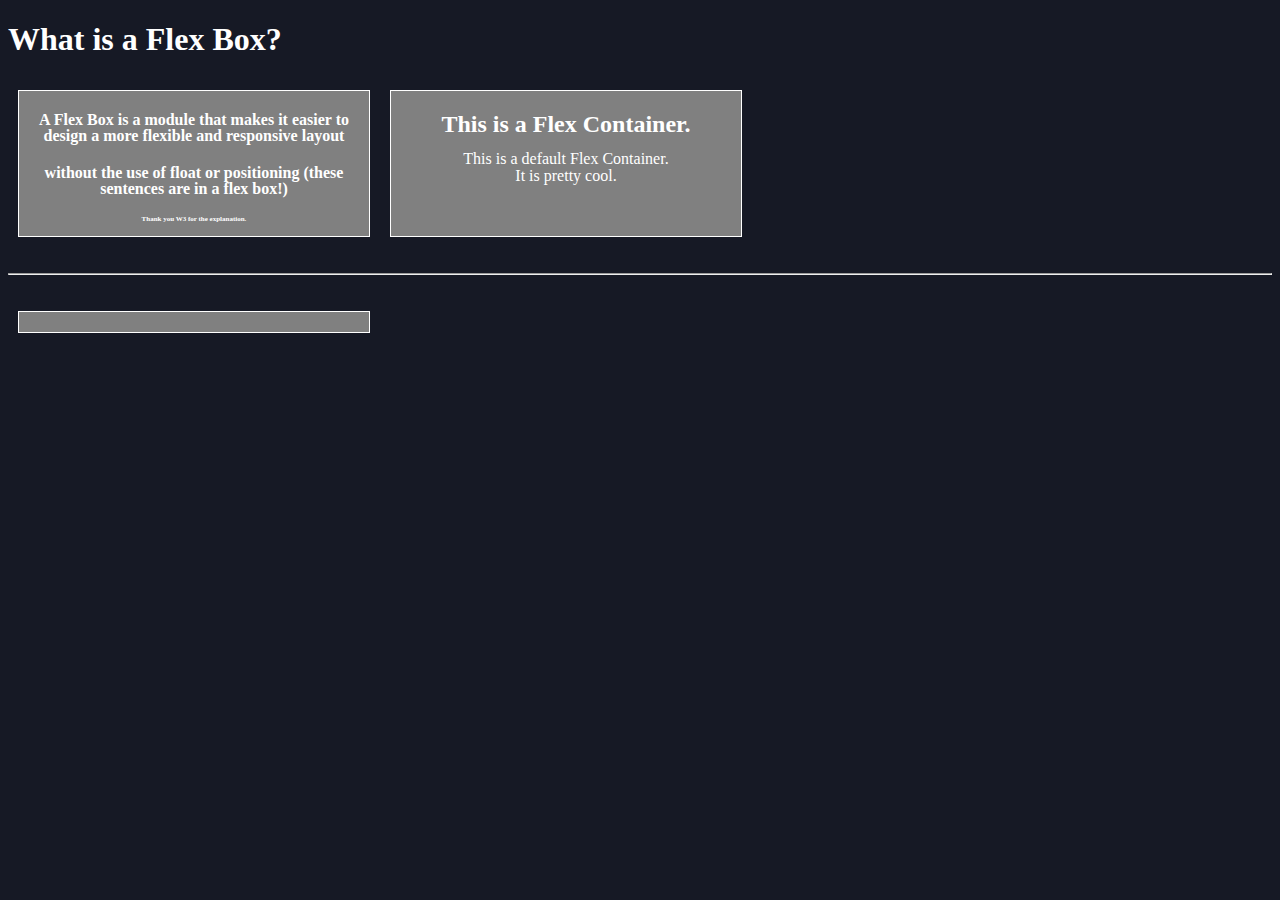
==== index.html @ bcb572c8 "do things idk" ====
<!DOCTYPE html>
<html lang="en">
    <head>
        <meta charset="UTF-8">
        <meta http-equiv="X-UA-Compatible" content="IE=edge">
        <meta name="viewport" content="width=device-width, initial-scale=1.0">
        <link rel="stylesheet" href="css/main.css">
        <title>Flex Box</title>
    </head>

    <body>
        <h1>What is a Flex Box?</h1>
    
        <article>
            <div class="border">
                <div><h4>A Flex Box is a module that makes it easier to design a more flexible and responsive layout</h4></div>
                <div><h4>without the use of float or positioning (these sentences are in a flex box!)</h4></div>
                <div><h6>Thank you W3 for the explanation.</h6></div>
            </div>

            <div class="border">
                <div><h2>This is a Flex Container.</h2></div>
                <div><p>This is a default Flex Container.</p></div>
                <div><p>It is pretty cool.</p></div>
            </div>
        </article>

        <br>
        <hr>
        <br>

        <article>
            <div class="border">
                <div><h2></h2></div>
            </div>
        </article>
    </body>
</html>
---- css/main.css ----
body {
    background-color:#161925;
    color:white;
}

article {
    display:flex;
}

article > div {
    background-color: grey;
    width:350px;
    margin:10px;
    text-align:center;
    
}

div > p {
    line-height:0.1em;
}

div > h4 {
    line-height:1em;
}

div > h6{
    font-size:7px;
    line-height:0.1em;
}

.border {
    border:solid 1px white;
}
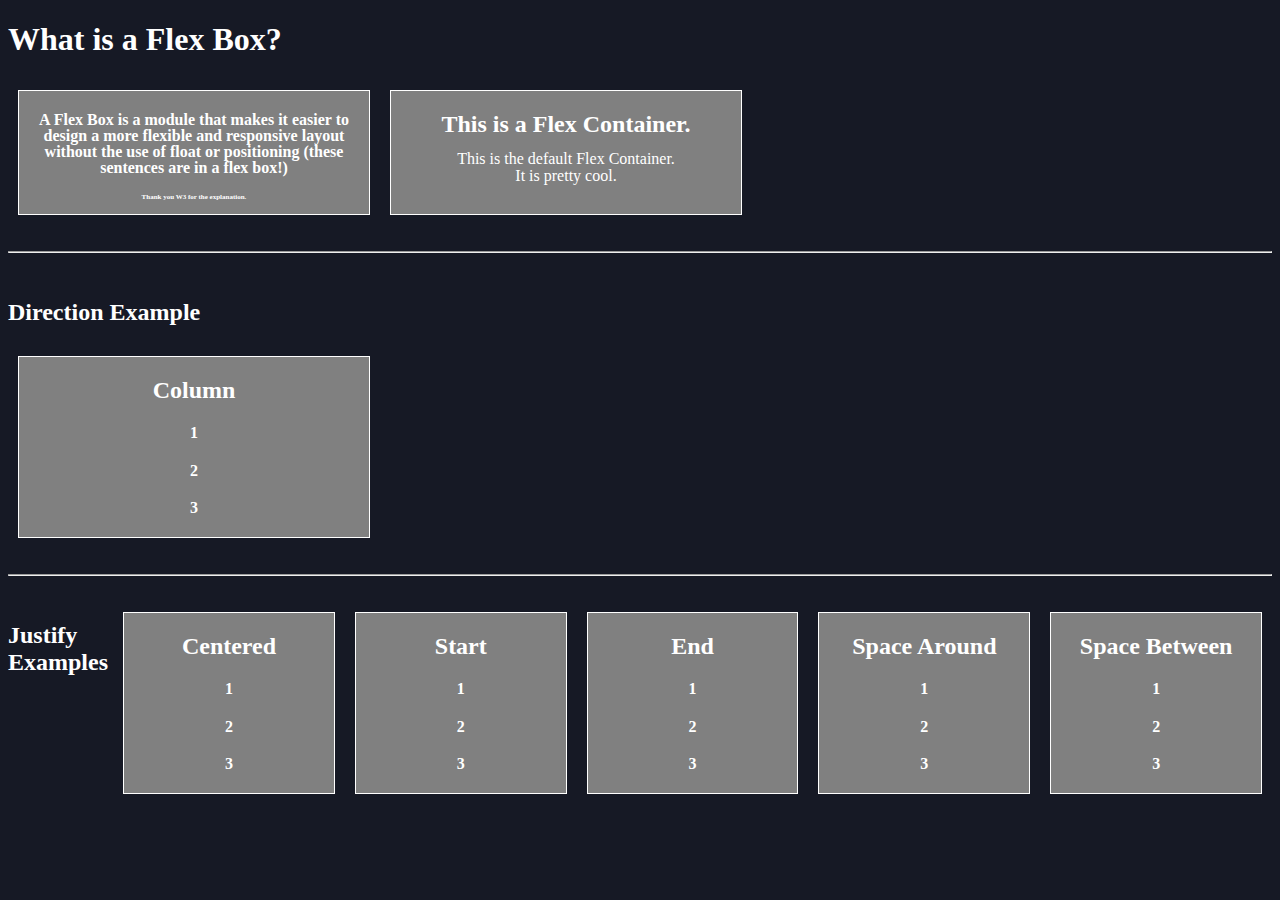
==== commit 79aefded: "do things idk" ====
--- a/index.html
+++ b/index.html
@@ -13,14 +13,14 @@
     
         <article>
             <div class="border">
-                <div><h4>A Flex Box is a module that makes it easier to design a more flexible and responsive layout</h4></div>
-                <div><h4>without the use of float or positioning (these sentences are in a flex box!)</h4></div>
+                <div><h4>A Flex Box is a module that makes it easier to design a more flexible and responsive layout
+                without the use of float or positioning (these sentences are in a flex box!)</h4></div>
                 <div><h6>Thank you W3 for the explanation.</h6></div>
             </div>
 
             <div class="border">
                 <div><h2>This is a Flex Container.</h2></div>
-                <div><p>This is a default Flex Container.</p></div>
+                <div><p>This is the default Flex Container.</p></div>
                 <div><p>It is pretty cool.</p></div>
             </div>
         </article>
@@ -29,10 +29,57 @@
         <hr>
         <br>
 
+        <h2>Direction Example</h2>
         <article>
-            <div class="border">
-                <div><h2></h2></div>
+
+            <div class="border" id="column">
+                <div><h2>Column</h2></div>
+                <div><h4>1</h4></div>
+                <div><h4>2</h4></div>
+                <div><h4>3</h4></div>
             </div>
+        </article>
+
+        <br>
+        <hr>
+        <br>
+
+        <article>
+            <h2>Justify Examples</h2>
+                <div class="border" id="center">
+                    <div><h2>Centered</h2></div>
+                    <div><h4>1</h4></div>
+                    <div><h4>2</h4></div>
+                    <div><h4>3</h4></div>
+                </div>
+
+                <div class="border" id="start">
+                    <div><h2>Start</h2></div>
+                    <div><h4>1</h4></div>
+                    <div><h4>2</h4></div>
+                    <div><h4>3</h4></div>
+                </div>
+
+                <div class="border" id="end">
+                    <div><h2>End</h2></div>
+                    <div><h4>1</h4></div>
+                    <div><h4>2</h4></div>
+                    <div><h4>3</h4></div>
+                </div>
+
+                <div class="border" id="around">
+                    <div><h2>Space Around</h2></div>
+                    <div><h4>1</h4></div>
+                    <div><h4>2</h4></div>
+                    <div><h4>3</h4></div>
+                </div>
+
+                <div class="border" id="between">
+                    <div><h2>Space Between</h2></div>
+                    <div><h4>1</h4></div>
+                    <div><h4>2</h4></div>
+                    <div><h4>3</h4></div>
+                </div>
         </article>
     </body>
 </html>--- a/css/main.css
+++ b/css/main.css
@@ -30,4 +30,13 @@
 
 .border {
     border:solid 1px white;
-}+}
+
+.border > div {
+    flex-basis:40px
+}
+
+#column {
+    flex-direction: column;
+}
+
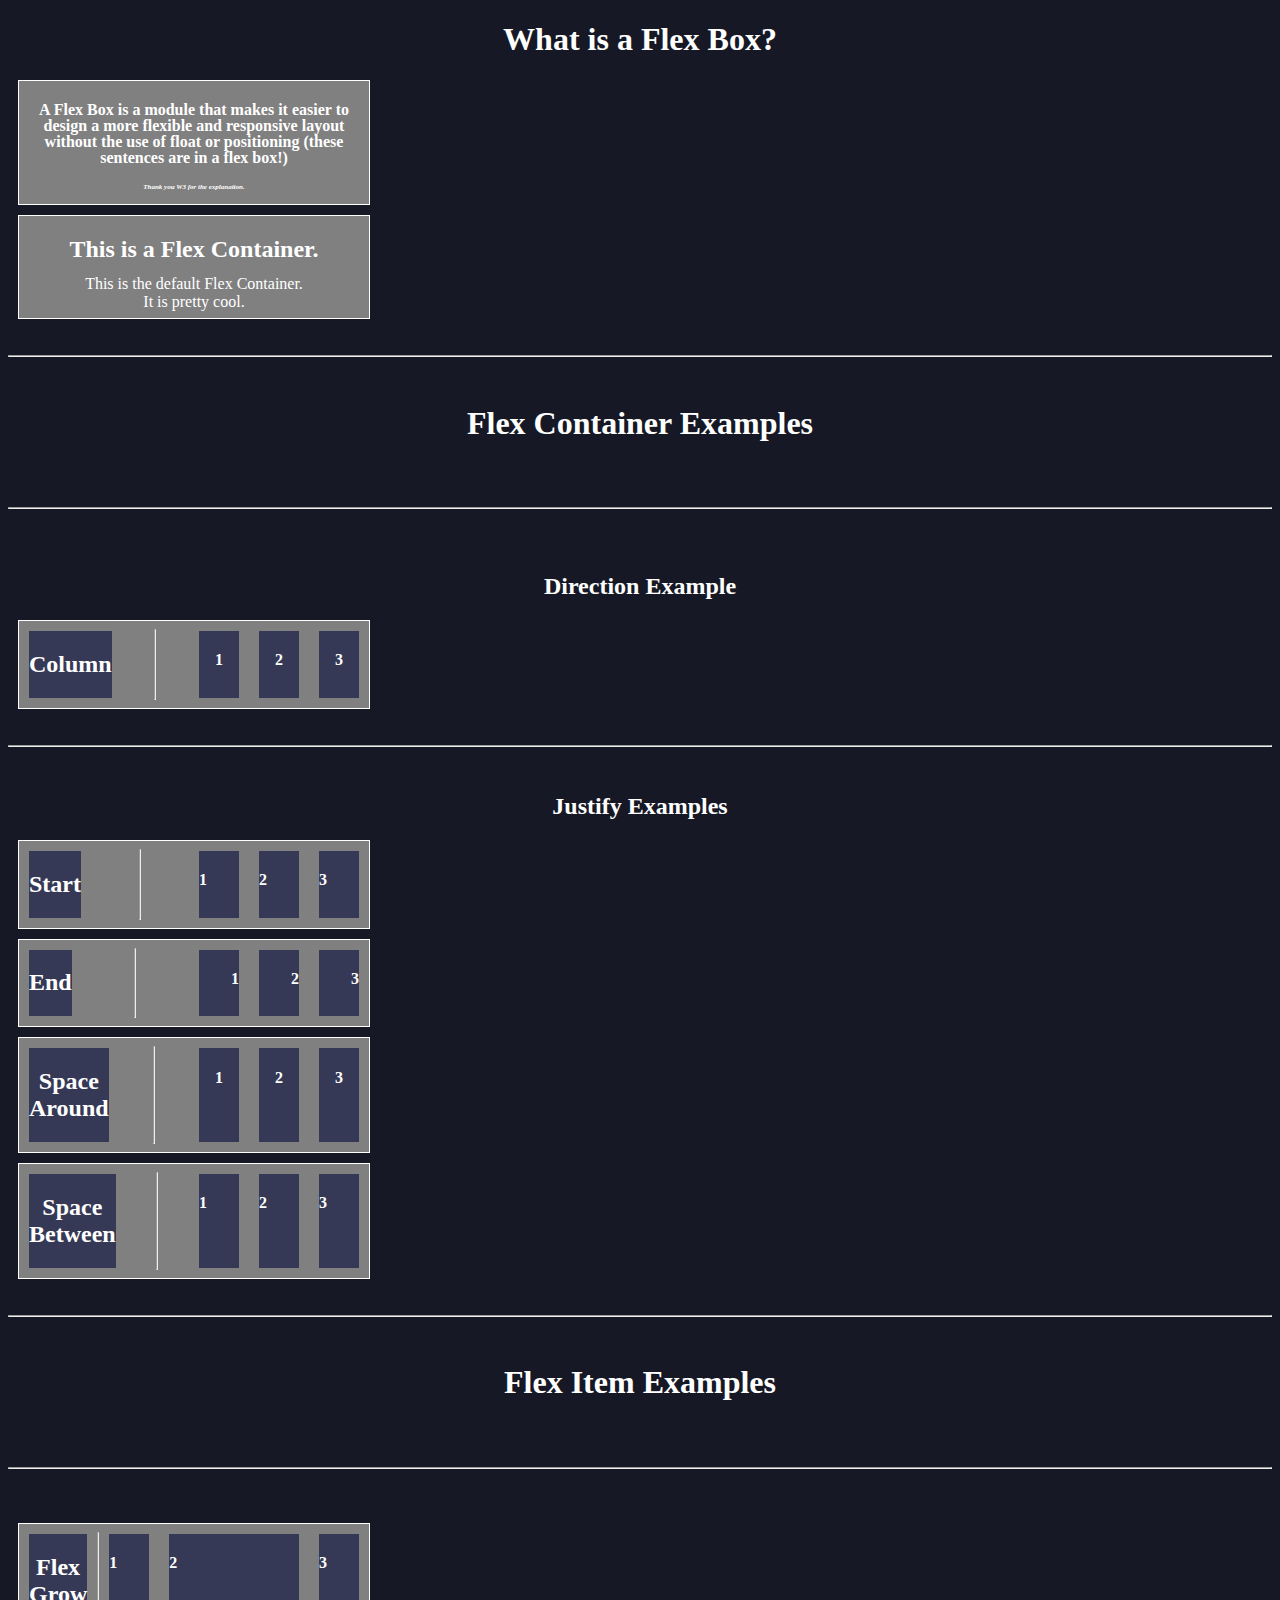
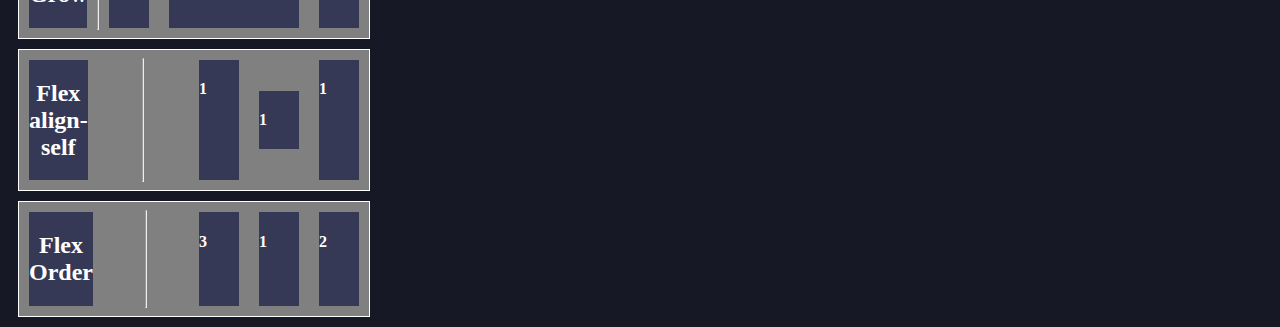
==== commit a45f782d: "finish the assignment" ====
--- a/index.html
+++ b/index.html
@@ -9,19 +9,19 @@
     </head>
 
     <body>
-        <h1>What is a Flex Box?</h1>
+        <h1 class="center">What is a Flex Box?</h1>
     
         <article>
-            <div class="border">
-                <div><h4>A Flex Box is a module that makes it easier to design a more flexible and responsive layout
+            <div class="headborder">
+                <div class="center"><h4>A Flex Box is a module that makes it easier to design a more flexible and responsive layout
                 without the use of float or positioning (these sentences are in a flex box!)</h4></div>
-                <div><h6>Thank you W3 for the explanation.</h6></div>
+                <div class="center"><h6><i>Thank you W3 for the explanation.</i></h6></div>
             </div>
 
-            <div class="border">
-                <div><h2>This is a Flex Container.</h2></div>
-                <div><p>This is the default Flex Container.</p></div>
-                <div><p>It is pretty cool.</p></div>
+            <div class="headborder">
+                <div class="center"><h2>This is a Flex Container.</h2></div>
+                <div class="center"><p>This is the default Flex Container.</p></div>
+                <div class="center"><p>It is pretty cool.</p></div>
             </div>
         </article>
 
@@ -29,14 +29,23 @@
         <hr>
         <br>
 
-        <h2>Direction Example</h2>
+        <h1 class="center">Flex Container Examples</h1>
+
+        <br>
+        <br>
+        <hr>
+        <br>
+        <br>
+
+        <h2 class="center">Direction Example</h2>
         <article>
 
-            <div class="border" id="column">
-                <div><h2>Column</h2></div>
-                <div><h4>1</h4></div>
-                <div><h4>2</h4></div>
-                <div><h4>3</h4></div>
+            <div class="border">
+                <div class="center"><h2>Column</h2></div>
+                <hr>
+                <div class="column"><h4>1</h4></div>
+                <div class="column"><h4>2</h4></div>
+                <div class="column"><h4>3</h4></div>
             </div>
         </article>
 
@@ -44,42 +53,79 @@
         <hr>
         <br>
 
-        <article>
-            <h2>Justify Examples</h2>
-                <div class="border" id="center">
-                    <div><h2>Centered</h2></div>
-                    <div><h4>1</h4></div>
-                    <div><h4>2</h4></div>
-                    <div><h4>3</h4></div>
+        <article id="contentcenter">
+            <h2 class="center">Justify Examples</h2>
+
+                <div class="border">
+                    <div class="center"><h2>Start</h2></div>
+                    <hr>
+                    <div class="start"><h4>1</h4></div>
+                    <div class="start"><h4>2</h4></div>
+                    <div class="start"><h4>3</h4></div>
                 </div>
 
-                <div class="border" id="start">
-                    <div><h2>Start</h2></div>
-                    <div><h4>1</h4></div>
-                    <div><h4>2</h4></div>
-                    <div><h4>3</h4></div>
+                <div class="border">
+                    <div class="center"><h2>End</h2></div>
+                    <hr>
+                    <div class="end"><h4>1</h4></div>
+                    <div class="end"><h4>2</h4></div>
+                    <div class="end"><h4>3</h4></div>
                 </div>
 
-                <div class="border" id="end">
-                    <div><h2>End</h2></div>
-                    <div><h4>1</h4></div>
-                    <div><h4>2</h4></div>
-                    <div><h4>3</h4></div>
+                <div class="border">
+                    <div class="center"><h2>Space Around</h2></div>
+                    <hr>
+                    <div class="around"><h4>1</h4></div>
+                    <div class="around"><h4>2</h4></div>
+                    <div class="around"><h4>3</h4></div>
                 </div>
 
-                <div class="border" id="around">
-                    <div><h2>Space Around</h2></div>
-                    <div><h4>1</h4></div>
-                    <div><h4>2</h4></div>
-                    <div><h4>3</h4></div>
-                </div>
-
-                <div class="border" id="between">
-                    <div><h2>Space Between</h2></div>
-                    <div><h4>1</h4></div>
-                    <div><h4>2</h4></div>
-                    <div><h4>3</h4></div>
+                <div class="border">
+                    <div class="center"><h2>Space Between</h2></div>
+                    <hr>
+                    <div class="between"><h4>1</h4></div>
+                    <div class="between"><h4>2</h4></div>
+                    <div class="between"><h4>3</h4></div>
                 </div>
         </article>
+
+        <br>
+        <hr>
+        <br>
+
+        <h1 class="center">Flex Item Examples</h1>
+
+        <article>
+            <br>
+            <br>
+            <hr>
+            <br>
+            <br>
+
+            <div class="border">
+                <div class="center"><h2>Flex Grow</h2></div>
+                <hr>
+                <div class="grow"><h4>1</h4></div>
+                <div class="grow" style="flex-grow:8;"><h4>2</h4></div>
+                <div class="grow"><h4>3</h4></div>
+            </div>
+
+            <div class="border2">
+                <div class="center"><h2>Flex align-self</h2></div>
+                <hr>
+                <div class="self"><h4>1</h4></div>
+                <div class="self2"><h4>1</h4></div>
+                <div class="self"><h4>1</h4></div>
+            </div>
+
+            <div class="border">
+                <div class="center"><h2>Flex Order</h2></div>
+            <hr>
+            <div class="order" style="order:2"><h4>1</h4></div>
+            <div class="order" style="order:3"><h4>2</h4></div>
+            <div class="order" style="order:1"><h4>3</h4></div>
+            </div>
+        </article>
+
     </body>
 </html>--- a/css/main.css
+++ b/css/main.css
@@ -1,19 +1,38 @@
+/* Give the body a nice background color */
+
 body {
     background-color:#161925;
     color:white;
 }
 
-article {
-    display:flex;
+/* Create a class and an id for centering text */
+
+.center {
+    text-align:center;
 }
 
-article > div {
+#textcenter {
+    text-align:center;
+}
+
+/* Create a class to center content */
+
+#contentcenter {
+    align-self:center;
+}
+
+article > div{
     background-color: grey;
     width:350px;
     margin:10px;
+}
+
+article > div > h2 {
     text-align:center;
-    
 }
+
+/* Change line height for Paragraphs, h4 and h6 so they are not
+spread so far apart */
 
 div > p {
     line-height:0.1em;
@@ -28,15 +47,94 @@
     line-height:0.1em;
 }
 
+/* Create a white border */
+
 .border {
+    border:solid 1px white;
+    display:flex;
+}
+
+.headborder {
     border:solid 1px white;
 }
 
-.border > div {
-    flex-basis:40px
+/* Give the divs inside of the border flex basis */
+
+.headborder > div {
+    flex-basis:40px;
 }
 
-#column {
-    flex-direction: column;
+.border > div {
+    display:flex;
+    flex-basis:40px;
+    background-color: #363955;
+    width:100px;
+    margin:10px;
 }
 
+.border2 {
+    border:solid 1px white;
+    display:flex;
+}
+
+.border2 > div {
+    display:flex;
+    flex-basis:40px;
+    background-color:#363955;
+    width:150px;
+    margin:10px;
+}
+
+#flex {
+    display:flex;
+}
+
+/* Direction Example */
+
+.column {
+    display:flex;
+    flex-direction: column;
+    text-align:center;
+}
+
+/* Justify Examples */
+
+.start {
+    display:flex;
+    justify-content:start;
+}
+
+.end {
+    display:flex;
+    justify-content:end;
+}
+
+.around {
+    display:flex;
+    justify-content:space-around;
+}
+
+.between {
+    display:flex;
+    justify-content:space-between;
+}
+
+/* Flex Item Examples */
+
+.grow {
+    display:flex;
+}
+
+.self {
+    display:flex;
+}
+
+.self2 {
+    display:flex;
+    align-self:center;
+    overflow:auto;
+}
+
+.order {
+    display:flex;
+}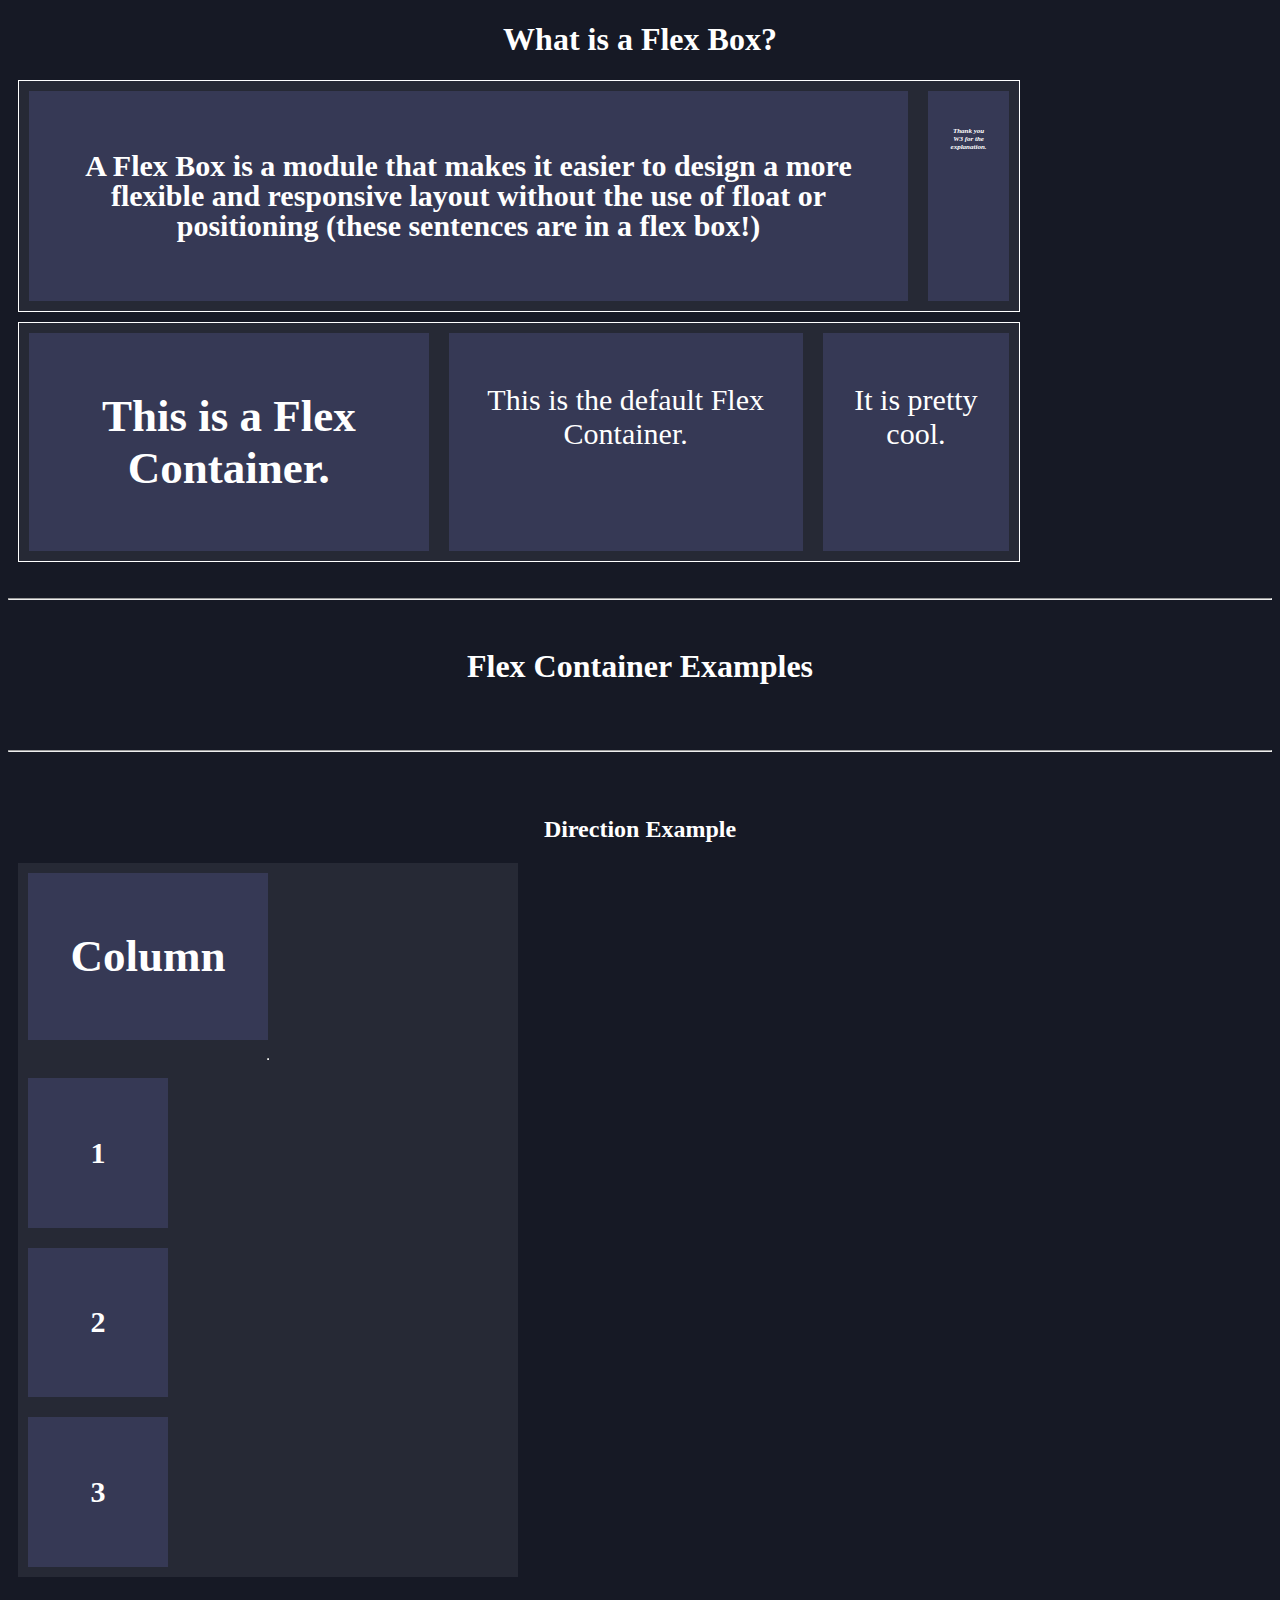
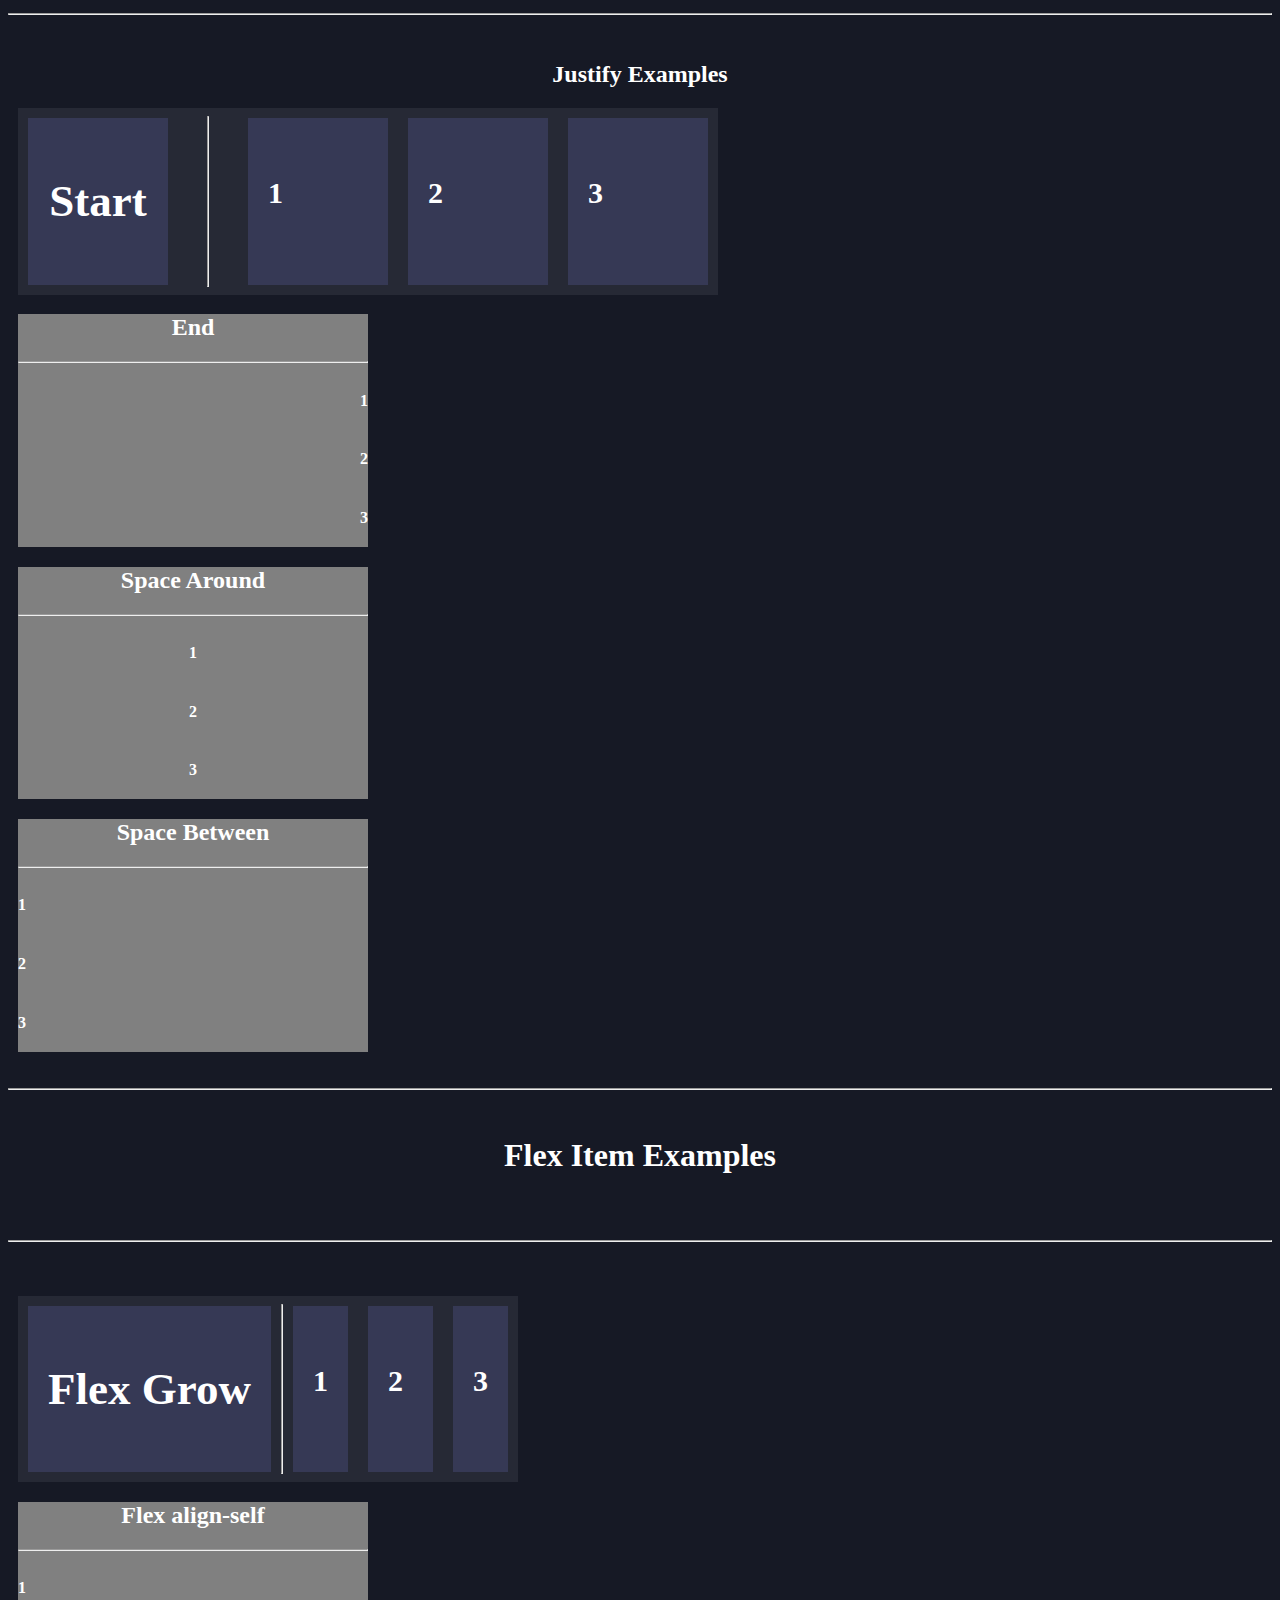
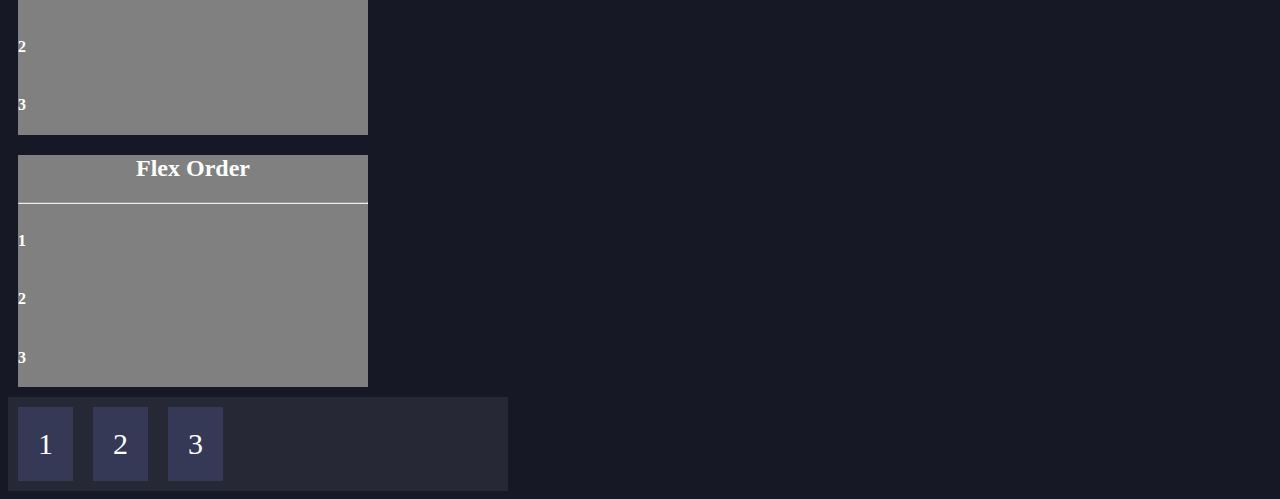
==== commit 1da9d985: "nvm haha" ====
--- a/index.html
+++ b/index.html
@@ -12,13 +12,13 @@
         <h1 class="center">What is a Flex Box?</h1>
     
         <article>
-            <div class="headborder">
+            <div class="flex-containerhead">
                 <div class="center"><h4>A Flex Box is a module that makes it easier to design a more flexible and responsive layout
                 without the use of float or positioning (these sentences are in a flex box!)</h4></div>
                 <div class="center"><h6><i>Thank you W3 for the explanation.</i></h6></div>
             </div>
 
-            <div class="headborder">
+            <div class="flex-containerhead">
                 <div class="center"><h2>This is a Flex Container.</h2></div>
                 <div class="center"><p>This is the default Flex Container.</p></div>
                 <div class="center"><p>It is pretty cool.</p></div>
@@ -40,8 +40,8 @@
         <h2 class="center">Direction Example</h2>
         <article>
 
-            <div class="border">
-                <div class="center"><h2>Column</h2></div>
+            <div class="flex-containercol">
+                <div class="center" style="width:200px"><h2>Column</h2></div>
                 <hr>
                 <div class="column"><h4>1</h4></div>
                 <div class="column"><h4>2</h4></div>
@@ -53,10 +53,9 @@
         <hr>
         <br>
 
-        <article id="contentcenter">
+        <article>
             <h2 class="center">Justify Examples</h2>
-
-                <div class="border">
+                <div class="flex-containerstart">
                     <div class="center"><h2>Start</h2></div>
                     <hr>
                     <div class="start"><h4>1</h4></div>
@@ -102,30 +101,36 @@
             <br>
             <br>
 
-            <div class="border">
+            <div class="flex-container">
                 <div class="center"><h2>Flex Grow</h2></div>
                 <hr>
-                <div class="grow"><h4>1</h4></div>
-                <div class="grow" style="flex-grow:8;"><h4>2</h4></div>
-                <div class="grow"><h4>3</h4></div>
+                <div><h4>1</h4></div>
+                <div style="flex-grow:8;"><h4>2</h4></div>
+                <div><h4>3</h4></div>
             </div>
 
             <div class="border2">
                 <div class="center"><h2>Flex align-self</h2></div>
                 <hr>
                 <div class="self"><h4>1</h4></div>
-                <div class="self2"><h4>1</h4></div>
-                <div class="self"><h4>1</h4></div>
+                <div class="self2"><h4>2</h4></div>
+                <div class="self"><h4>3</h4></div>
             </div>
 
             <div class="border">
                 <div class="center"><h2>Flex Order</h2></div>
-            <hr>
-            <div class="order" style="order:2"><h4>1</h4></div>
-            <div class="order" style="order:3"><h4>2</h4></div>
-            <div class="order" style="order:1"><h4>3</h4></div>
+                <hr>
+                <div class="order" style="order:2"><h4>1</h4></div>
+                <div class="order" style="order:3"><h4>2</h4></div>
+                <div class="order" style="order:1"><h4>3</h4></div>
             </div>
         </article>
 
+        <div class="flex-container">
+            <div>1</div>
+            <div>2</div>
+            <div>3</div>
+        </div>
+
     </body>
 </html>--- a/css/main.css
+++ b/css/main.css
@@ -25,6 +25,7 @@
     background-color: grey;
     width:350px;
     margin:10px;
+    justify-content:center;
 }
 
 article > div > h2 {
@@ -34,9 +35,9 @@
 /* Change line height for Paragraphs, h4 and h6 so they are not
 spread so far apart */
 
-div > p {
+/* div > p {
     line-height:0.1em;
-}
+} */
 
 div > h4 {
     line-height:1em;
@@ -44,49 +45,13 @@
 
 div > h6{
     font-size:7px;
-    line-height:0.1em;
+    /* line-height:0.1em; */
 }
 
 /* Create a white border */
 
-.border {
+.flex-containerhead {
     border:solid 1px white;
-    display:flex;
-}
-
-.headborder {
-    border:solid 1px white;
-}
-
-/* Give the divs inside of the border flex basis */
-
-.headborder > div {
-    flex-basis:40px;
-}
-
-.border > div {
-    display:flex;
-    flex-basis:40px;
-    background-color: #363955;
-    width:100px;
-    margin:10px;
-}
-
-.border2 {
-    border:solid 1px white;
-    display:flex;
-}
-
-.border2 > div {
-    display:flex;
-    flex-basis:40px;
-    background-color:#363955;
-    width:150px;
-    margin:10px;
-}
-
-#flex {
-    display:flex;
 }
 
 /* Direction Example */
@@ -137,4 +102,67 @@
 
 .order {
     display:flex;
-}+}
+
+/* Test W3 Things */
+
+.flex-container {
+    display:flex;
+    background-color:#262935;
+    width:500px;
+}
+
+.flex-containerhead {
+    display:flex;
+    background-color:#262935;
+    width:1000px;
+}
+
+.flex-containercol {
+    display:flex;
+    flex-direction:column;
+    background-color: #262935;
+    width:500px;
+}
+
+.flex-containercol > div {
+    background-color:#363955;
+    width:100px;
+    margin:10px;
+    text-align:center;
+    padding:20px;
+    font-size:30px;
+}
+
+.flex-containerstart {
+    display:flex;
+    background-color:#262935;
+    justify-content:flex-start;
+    width:700px;
+}
+
+.flex-containerstart > div {
+    background-color:#363955;
+    width:100px;
+    margin:10px;
+    text-align:center;
+    padding:20px;
+    font-size:30px;
+}
+
+.flex-container > div {
+    background-color:#363955;
+    margin:10px;
+    padding:20px;
+    font-size:30px;
+}
+
+.flex-containerhead > div {
+    background-color:#363955;
+    margin:10px;
+    padding:20px;
+    font-size:30px;
+    overflow:visible;
+}
+
+/* W3 Works So I'm Going To Use It */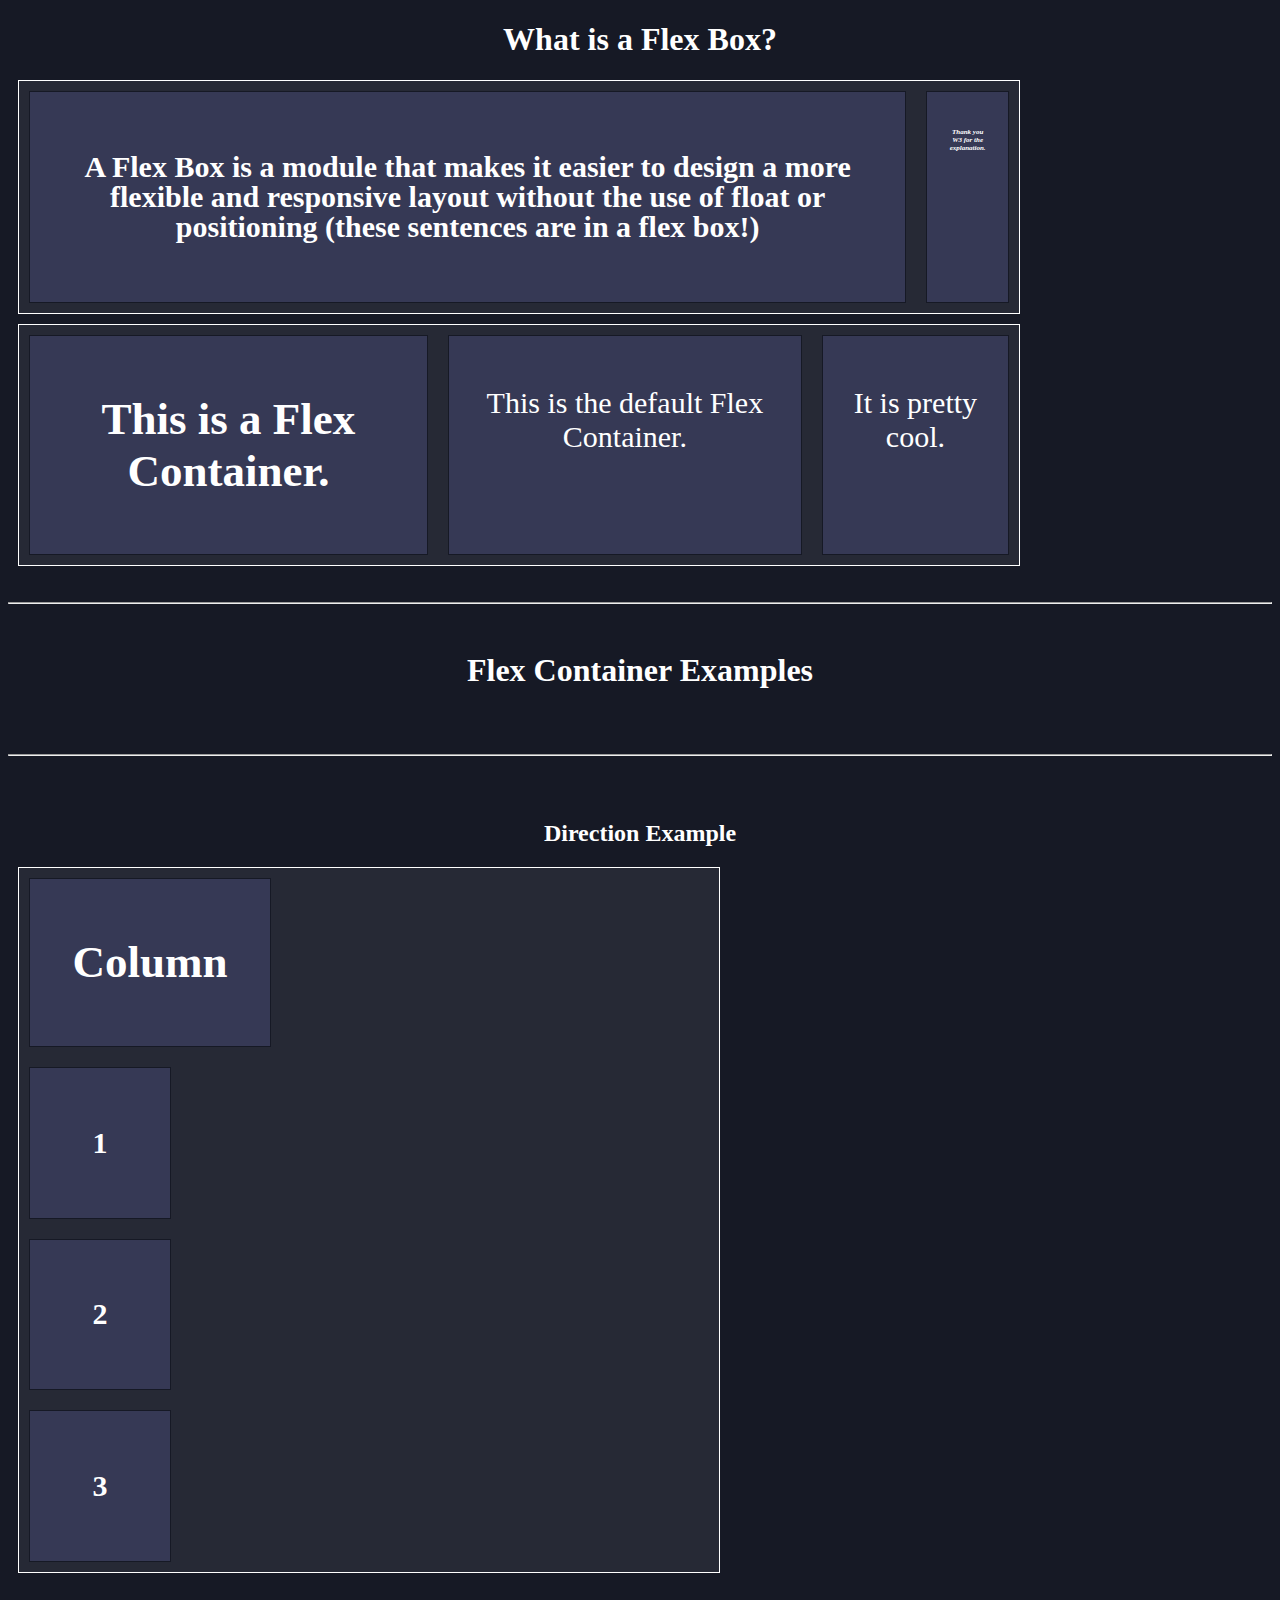
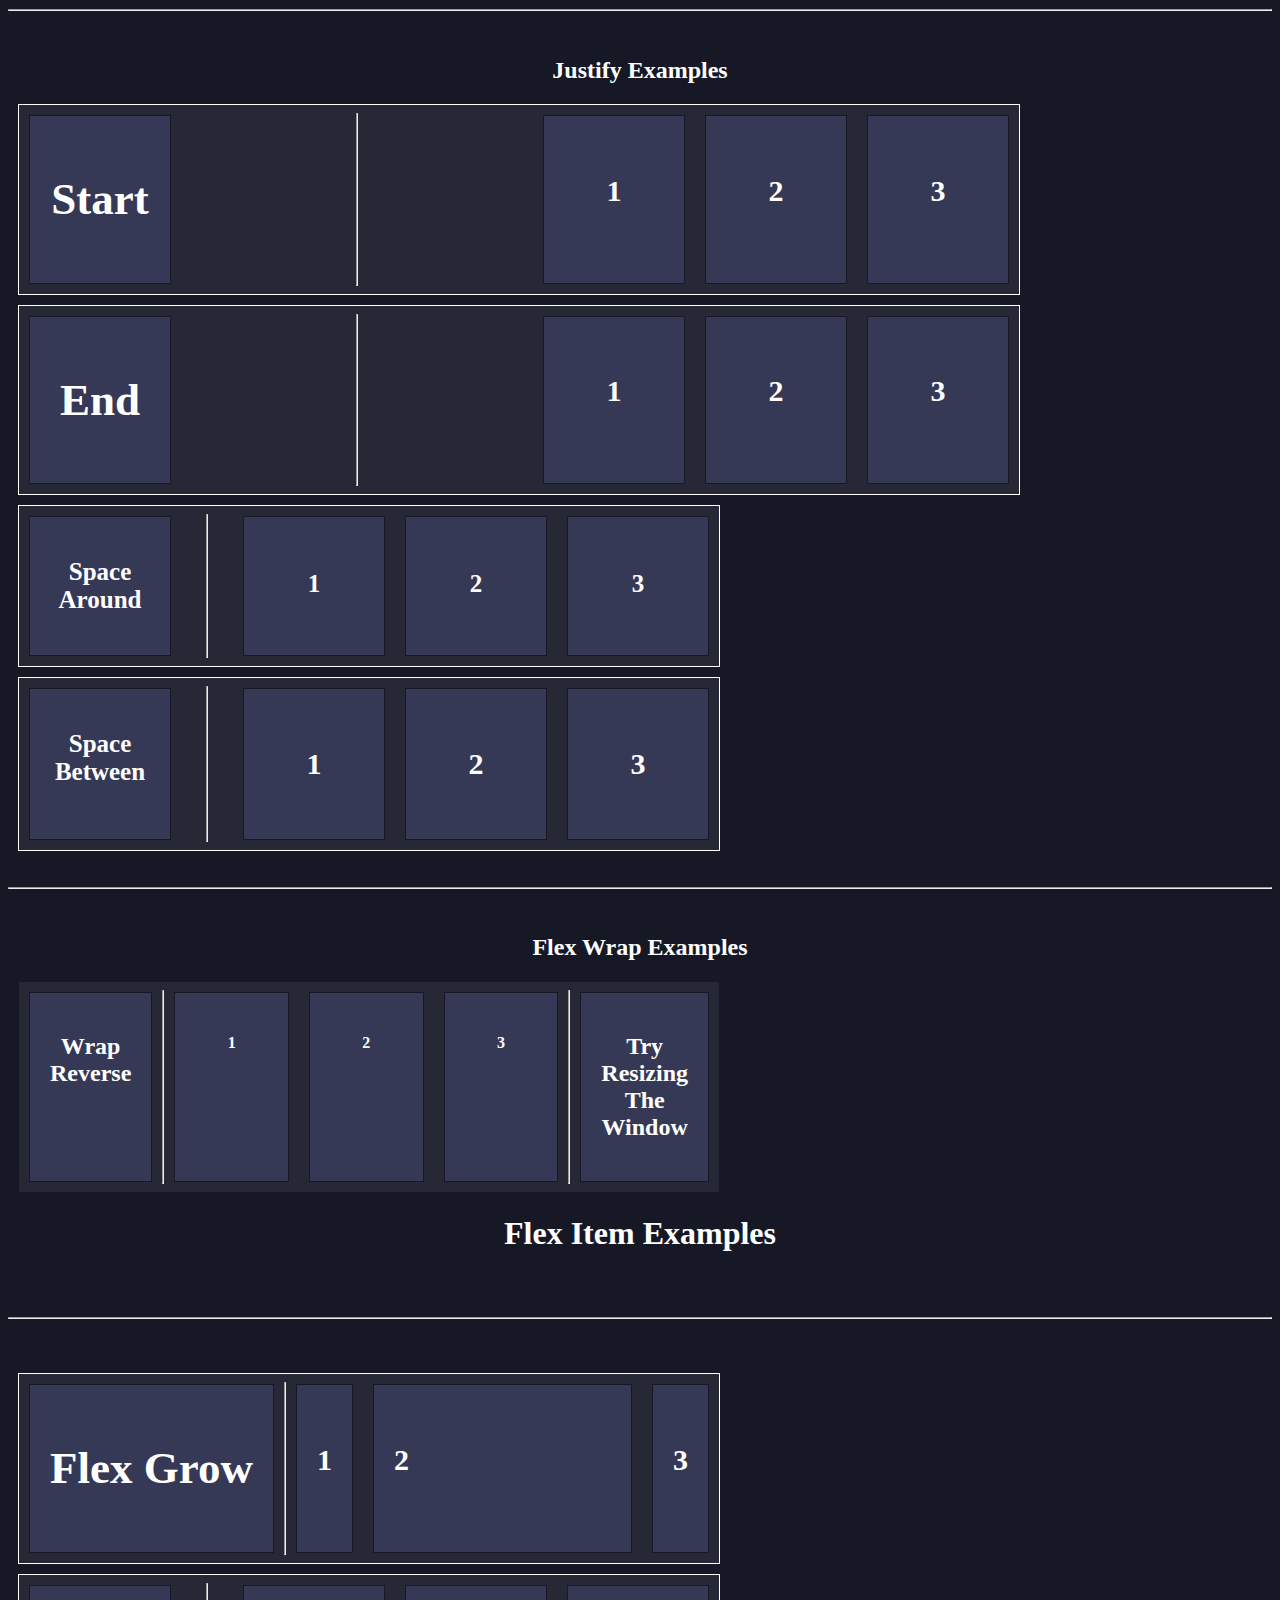
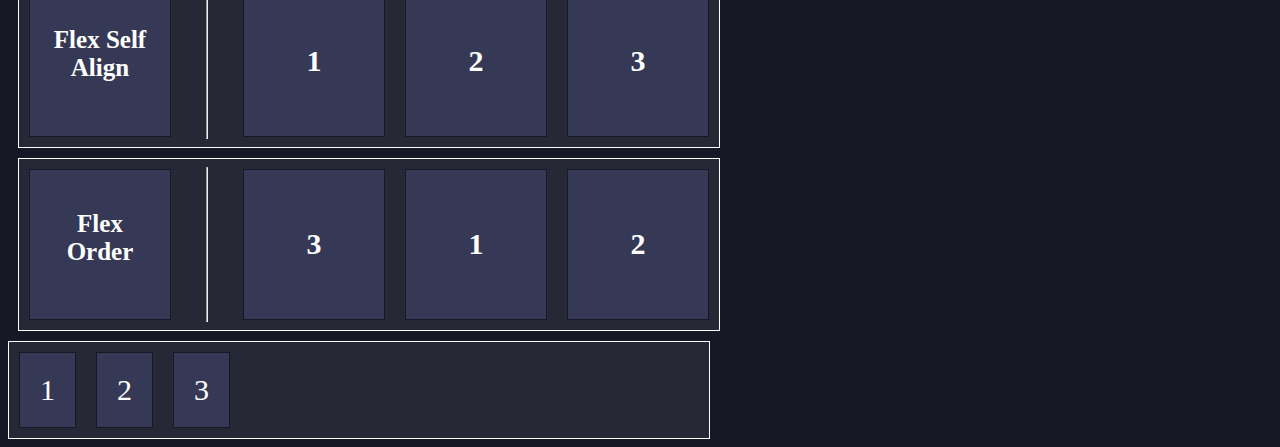
==== commit bcb1d9ff: "this odd" ====
--- a/index.html
+++ b/index.html
@@ -42,10 +42,9 @@
 
             <div class="flex-containercol">
                 <div class="center" style="width:200px"><h2>Column</h2></div>
-                <hr>
-                <div class="column"><h4>1</h4></div>
-                <div class="column"><h4>2</h4></div>
-                <div class="column"><h4>3</h4></div>
+                <div><h4>1</h4></div>
+                <div><h4>2</h4></div>
+                <div><h4>3</h4></div>
             </div>
         </article>
 
@@ -58,33 +57,33 @@
                 <div class="flex-containerstart">
                     <div class="center"><h2>Start</h2></div>
                     <hr>
-                    <div class="start"><h4>1</h4></div>
-                    <div class="start"><h4>2</h4></div>
-                    <div class="start"><h4>3</h4></div>
+                    <div><h4>1</h4></div>
+                    <div><h4>2</h4></div>
+                    <div><h4>3</h4></div>
                 </div>
 
-                <div class="border">
+                <div class="flex-containerend">
                     <div class="center"><h2>End</h2></div>
                     <hr>
-                    <div class="end"><h4>1</h4></div>
-                    <div class="end"><h4>2</h4></div>
-                    <div class="end"><h4>3</h4></div>
+                    <div><h4>1</h4></div>
+                    <div><h4>2</h4></div>
+                    <div><h4>3</h4></div>
                 </div>
 
-                <div class="border">
+                <div class="flex-containerar">
                     <div class="center"><h2>Space Around</h2></div>
                     <hr>
-                    <div class="around"><h4>1</h4></div>
-                    <div class="around"><h4>2</h4></div>
-                    <div class="around"><h4>3</h4></div>
+                    <div><h4>1</h4></div>
+                    <div><h4>2</h4></div>
+                    <div><h4>3</h4></div>
                 </div>
 
-                <div class="border">
+                <div class="flex-containerbt">
                     <div class="center"><h2>Space Between</h2></div>
                     <hr>
-                    <div class="between"><h4>1</h4></div>
-                    <div class="between"><h4>2</h4></div>
-                    <div class="between"><h4>3</h4></div>
+                    <div><h4>1</h4></div>
+                    <div><h4>2</h4></div>
+                    <div><h4>3</h4></div>
                 </div>
         </article>
 
@@ -92,9 +91,23 @@
         <hr>
         <br>
 
+        <h2 class="center">Flex Wrap Examples</h2>
+        <article>
+            <div class="flex-containerwrr">
+                <div class="center"><h2>Wrap Reverse</h2></div>
+                <hr>
+                <div><h4>1</h4></div>
+                <div><h4>2</h4></div>                
+                <div><h4>3</h4></div>
+                <hr>
+                <div class="center"><h2>Try Resizing The Window</h2></div>            
+            </div>
+            </article>
+
         <h1 class="center">Flex Item Examples</h1>
 
         <article>
+
             <br>
             <br>
             <hr>
@@ -109,20 +122,20 @@
                 <div><h4>3</h4></div>
             </div>
 
-            <div class="border2">
-                <div class="center"><h2>Flex align-self</h2></div>
+            <div class="flex-containerself">
+                <div class="center"><h2>Flex Self Align</h2></div>
                 <hr>
-                <div class="self"><h4>1</h4></div>
-                <div class="self2"><h4>2</h4></div>
-                <div class="self"><h4>3</h4></div>
+                <div><h4>1</h4></div>
+                <div style="align-self:center"><h4>2</h4></div>
+                <div><h4>3</h4></div>
             </div>
 
-            <div class="border">
+            <div class="flex-containerorder">
                 <div class="center"><h2>Flex Order</h2></div>
                 <hr>
-                <div class="order" style="order:2"><h4>1</h4></div>
-                <div class="order" style="order:3"><h4>2</h4></div>
-                <div class="order" style="order:1"><h4>3</h4></div>
+                <div style="order:2"><h4>1</h4></div>
+                <div style="order:3"><h4>2</h4></div>
+                <div style="order:1"><h4>3</h4></div>
             </div>
         </article>
 
--- a/css/main.css
+++ b/css/main.css
@@ -56,73 +56,75 @@
 
 /* Direction Example */
 
-.column {
-    display:flex;
-    flex-direction: column;
-    text-align:center;
-}
-
-/* Justify Examples */
-
-.start {
-    display:flex;
-    justify-content:start;
-}
-
-.end {
-    display:flex;
-    justify-content:end;
-}
-
-.around {
-    display:flex;
-    justify-content:space-around;
-}
-
-.between {
-    display:flex;
+/* Flex Item Examples */
+
+/* Test W3 Things */
+
+.flex-container {
+    display:flex;
+    background-color:#262935;
+    width:700px;
+    border:1px solid white;
+}
+
+.flex-containerhead {
+    display:flex;
+    background-color:#262935;
+    width:1000px;
+}
+
+.flex-containerend {
+    display:flex;
+    background-color:#262935;
+    width:1000px;
+    border:1px solid white;
+    justify-content:flex-end;
+}
+
+.flex-containerar {
+    display:flex;
+    background-color:#262935;
+    width:700px;
+    border:1px solid white;
+    justify-content: space-around;
+}
+
+.flex-containerbt {
+    display:flex;
+    background-color:#262935;
+    width:700px;
+    border:1px solid white;
     justify-content:space-between;
-}
-
-/* Flex Item Examples */
-
-.grow {
-    display:flex;
-}
-
-.self {
-    display:flex;
-}
-
-.self2 {
-    display:flex;
-    align-self:center;
-    overflow:auto;
-}
-
-.order {
-    display:flex;
-}
-
-/* Test W3 Things */
-
-.flex-container {
-    display:flex;
-    background-color:#262935;
-    width:500px;
-}
-
-.flex-containerhead {
-    display:flex;
-    background-color:#262935;
-    width:1000px;
 }
 
 .flex-containercol {
     display:flex;
     flex-direction:column;
     background-color: #262935;
-    width:500px;
+    width:700px;
+    border:1px solid white;
+}
+
+.flex-containerself {
+    display:flex;
+    background-color:#262935;
+    width:700px;
+    border:1px solid white;
+}
+
+.flex-containerorder {
+    display:flex;
+    background-color:#262935;
+    width:700px;
+    border:1px solid white;
+}
+
+.flex-containerwrr {
+    display:flex;
+    background-color:#262935;
+    width:700px;
+    border:1px solid #161925;
+    flex-wrap:reverse;
 }
 
 .flex-containercol > div {
@@ -132,13 +134,19 @@
     text-align:center;
     padding:20px;
     font-size:30px;
+    border:1px solid #161925;
+}
+
+.flex-containerar > div > h2 {
+    font-size:25px;
 }
 
 .flex-containerstart {
     display:flex;
     background-color:#262935;
     justify-content:flex-start;
-    width:700px;
+    width:1000px;
+    border:1px solid white;
 }
 
 .flex-containerstart > div {
@@ -148,6 +156,7 @@
     text-align:center;
     padding:20px;
     font-size:30px;
+    border:1px solid #161925;
 }
 
 .flex-container > div {
@@ -155,6 +164,79 @@
     margin:10px;
     padding:20px;
     font-size:30px;
+    border:1px solid #161925;
+}
+
+.flex-containerend > div {
+    background-color:#363955;
+    margin:10px;
+    padding:20px;
+    font-size:30px;
+    text-align:center;
+    width:100px;
+    border:1px solid #161925;
+}
+
+.flex-containerar > div {
+    background-color:#363955;
+    width:100px;
+    margin:10px;
+    padding:20px;
+    font-size:25px;
+    text-align:center;
+    border:1px solid #161925;
+}
+
+.flex-containerbt > div {
+    background-color:#363955;
+    width:100px;
+    margin:10px;
+    padding:20px;
+    font-size:30px;
+    text-align:center;
+    border:1px solid #161925;
+}
+
+.flex-containerbt > div > h2 {
+    font-size:25px;
+}
+
+.flex-containerself > div {
+    background-color:#363955;
+    width:100px;
+    margin:10px;
+    padding:20px;
+    font-size:30px;
+    text-align:center;
+    border:1px solid #161925;
+}
+
+.flex-containerself > div > h2 {
+    font-size:25px;
+}
+
+.flex-containerorder > div {
+    background-color:#363955;
+    width:100px;
+    margin:10px;
+    padding:20px;
+    font-size:30px;
+    text-align:center;
+    border:1px solid #161925;
+}
+
+.flex-containerorder > div > h2 {
+    font-size:25px;
+}
+
+.flex-containerwrr > div {
+    background-color:#363955;
+    width:100px;
+    margin:10px;
+    padding:20px;
+    font-size:107x;
+    text-align:center;
+    border:1px solid #161925;
 }
 
 .flex-containerhead > div {
@@ -163,6 +245,9 @@
     padding:20px;
     font-size:30px;
     overflow:visible;
-}
+    border:1px solid #161925;
+}
+
+
 
 /* W3 Works So I'm Going To Use It */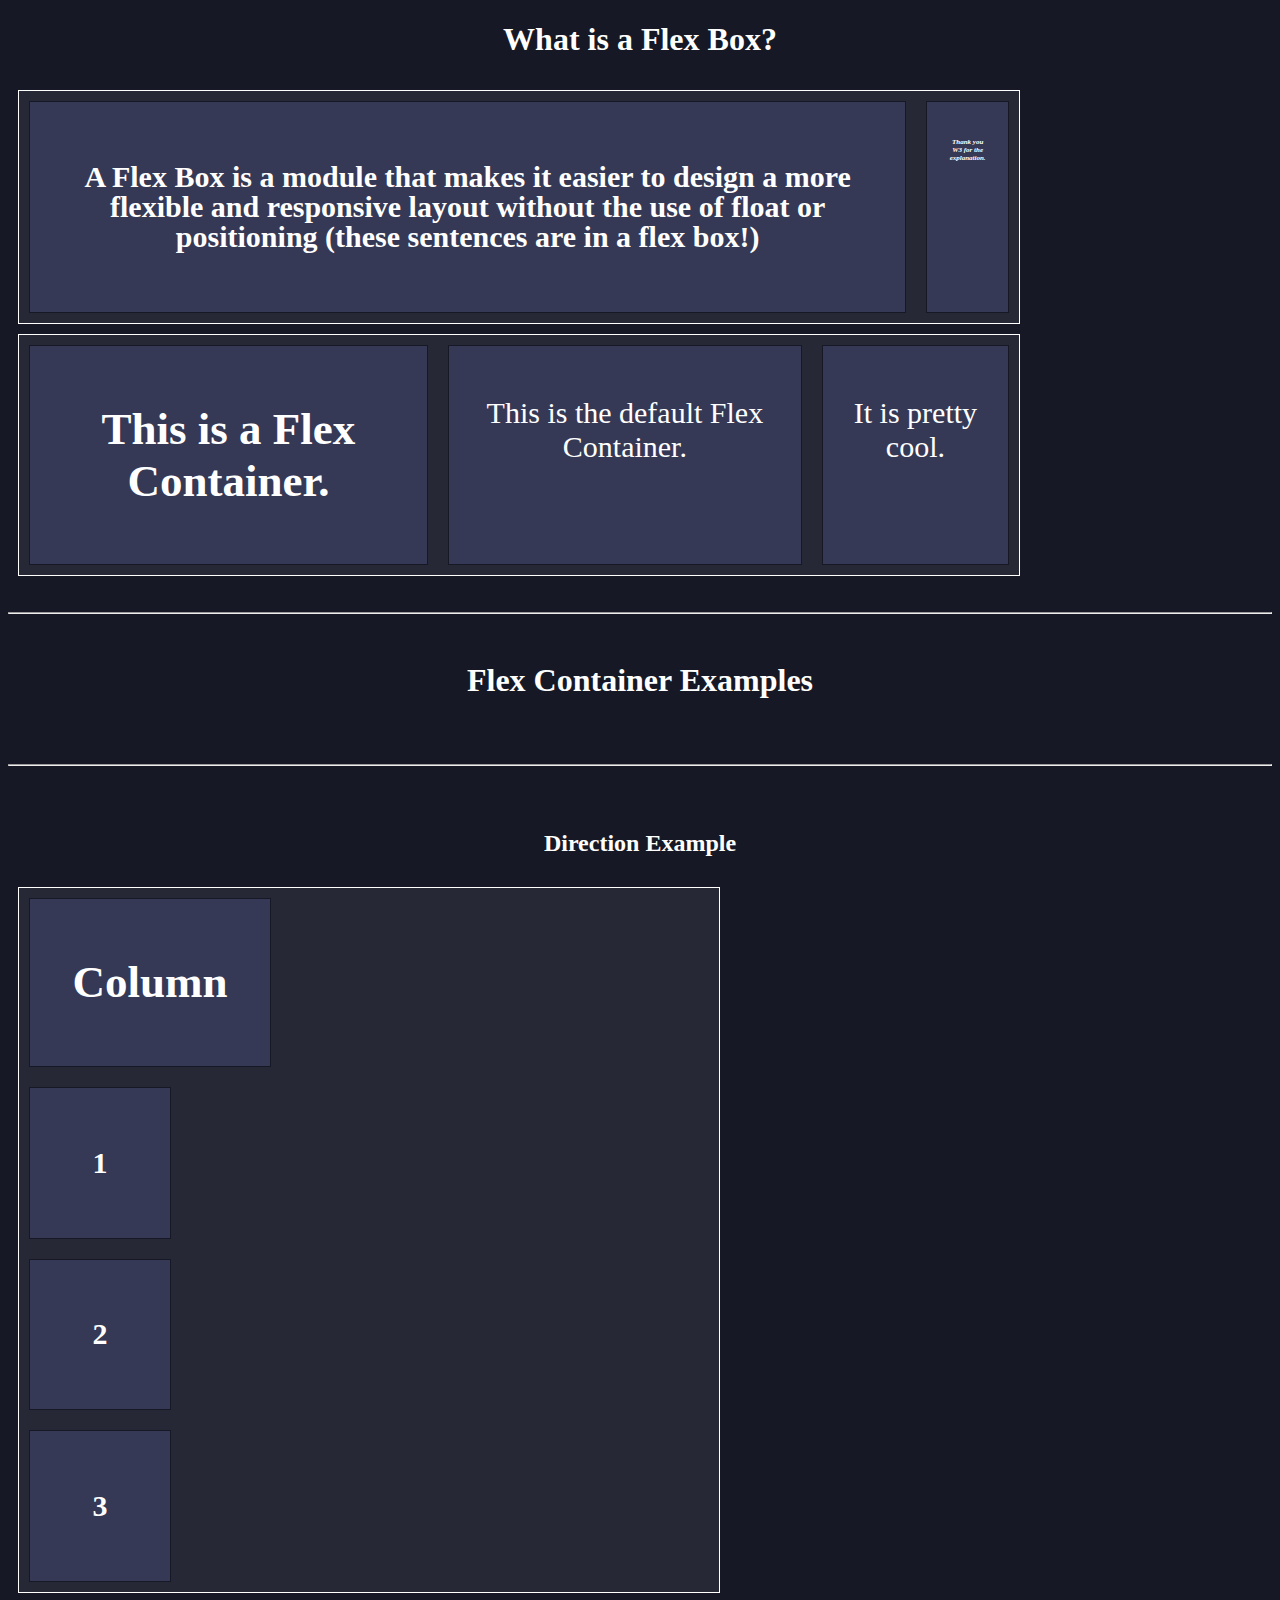
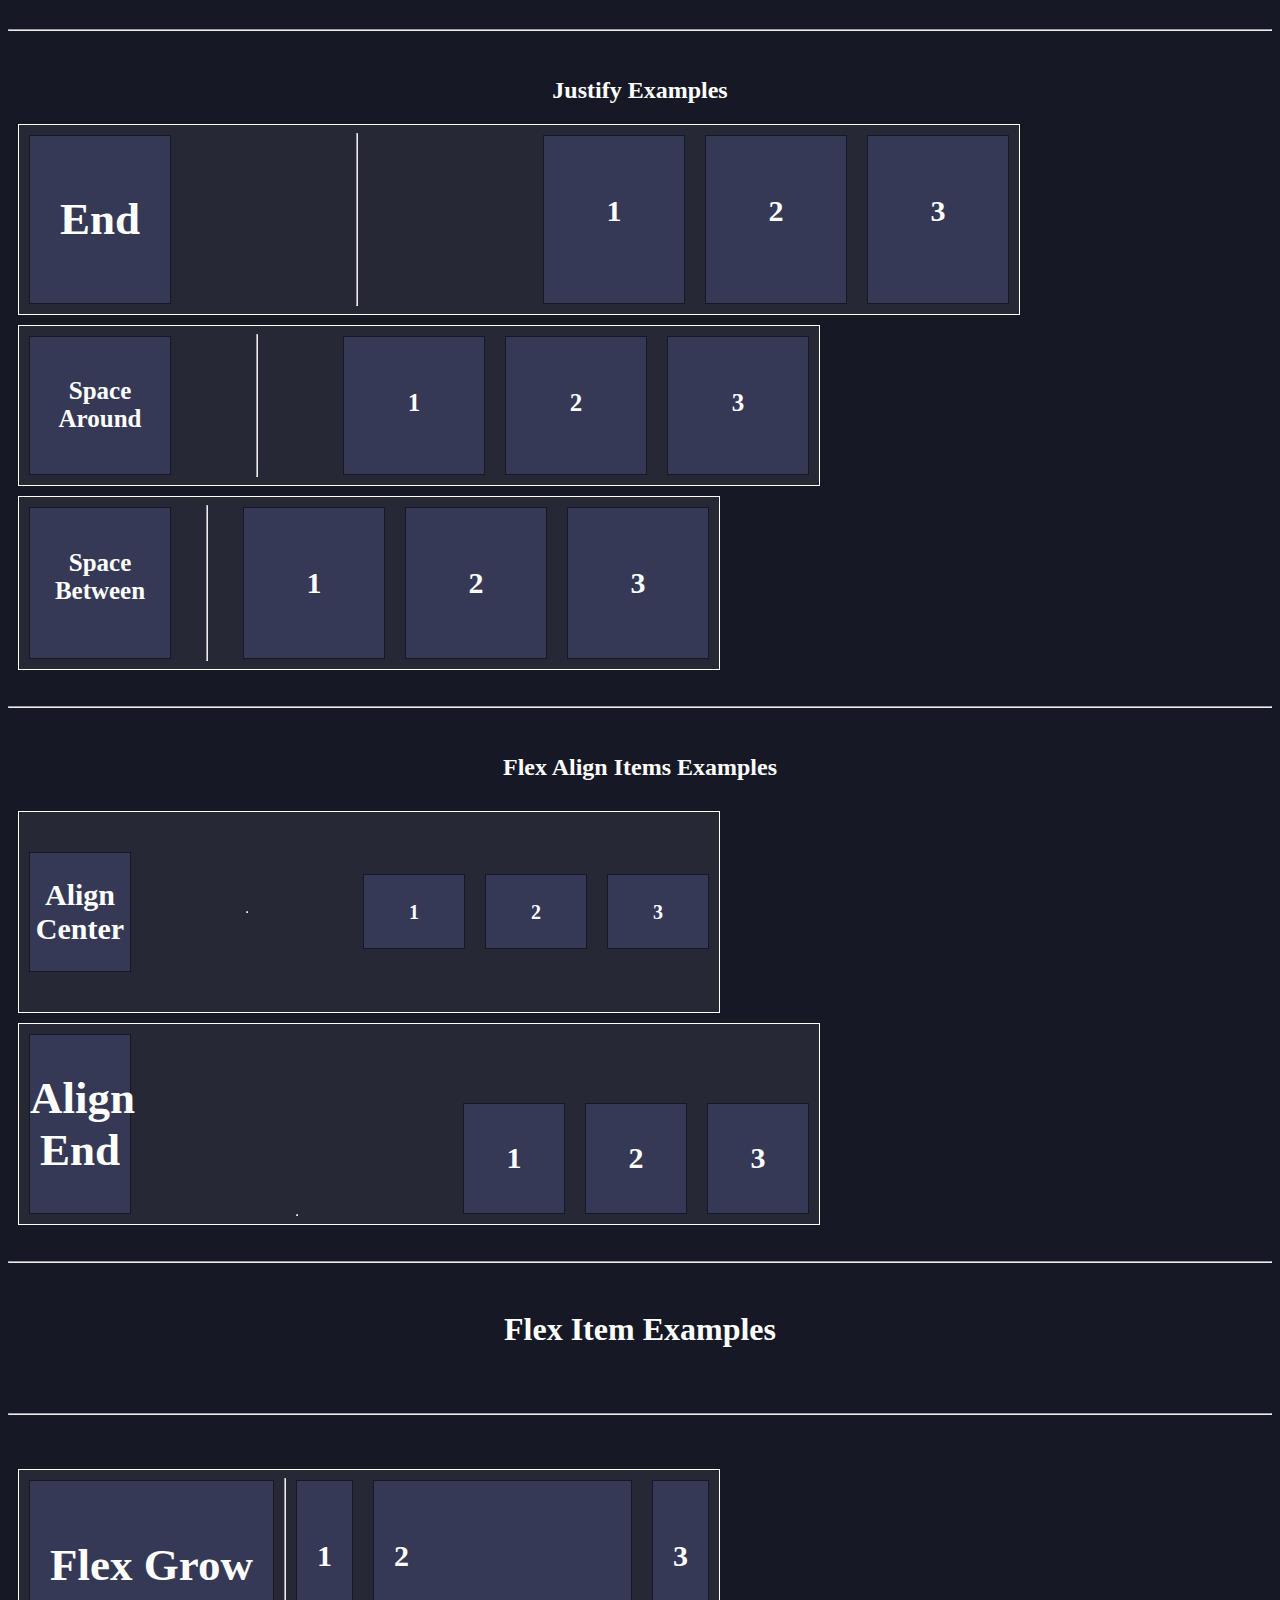
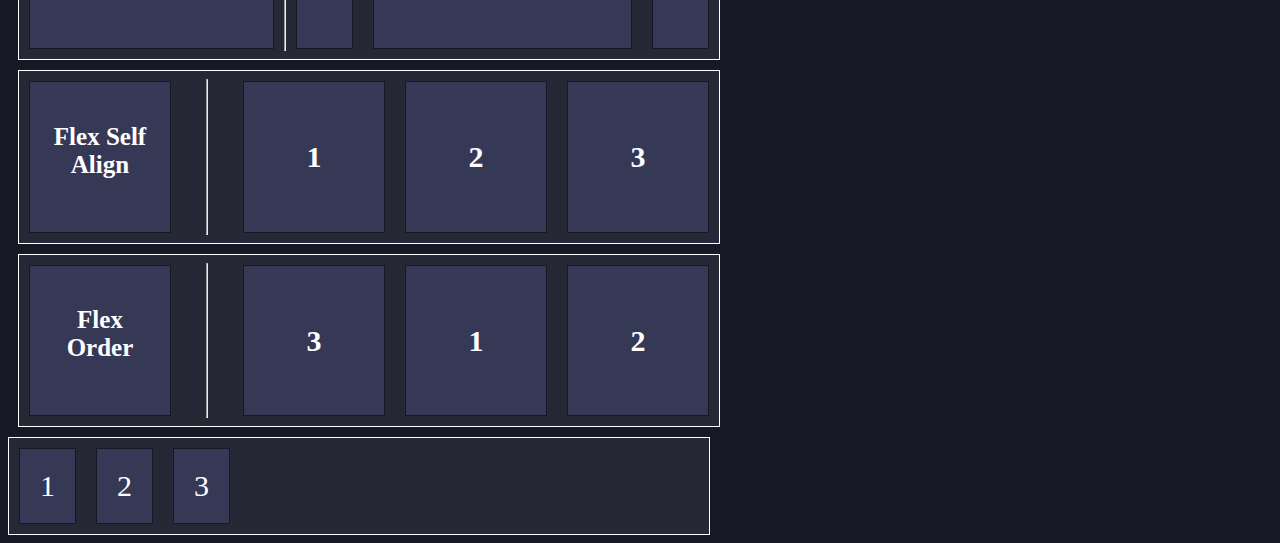
==== commit 6d0aec05: "my brain is in actual physical pain" ====
--- a/index.html
+++ b/index.html
@@ -54,13 +54,13 @@
 
         <article>
             <h2 class="center">Justify Examples</h2>
-                <div class="flex-containerstart">
+                <!-- <div class="flex-containerstart">
                     <div class="center"><h2>Start</h2></div>
                     <hr>
                     <div><h4>1</h4></div>
                     <div><h4>2</h4></div>
                     <div><h4>3</h4></div>
-                </div>
+                </div> -->
 
                 <div class="flex-containerend">
                     <div class="center"><h2>End</h2></div>
@@ -91,18 +91,29 @@
         <hr>
         <br>
 
-        <h2 class="center">Flex Wrap Examples</h2>
+        <h2 class="center">Flex Align Items Examples</h2>
         <article>
-            <div class="flex-containerwrr">
-                <div class="center"><h2>Wrap Reverse</h2></div>
+            <div class="flex-containeralc">
+                <div class="center"><h2>Align Center</h2></div>
                 <hr>
                 <div><h4>1</h4></div>
-                <div><h4>2</h4></div>                
+                <div><h4>2</h4></div>
                 <div><h4>3</h4></div>
+            </div>
+
+            <div class="flex-containerend1">
+                <div class="center"><h2>Align End</h2></div>
                 <hr>
-                <div class="center"><h2>Try Resizing The Window</h2></div>            
+                <div><h4>1</h4></div>
+                <div><h4>2</h4></div>
+                <div><h4>3</h4></div>
             </div>
+
             </article>
+
+            <br>
+            <hr>
+            <br>
 
         <h1 class="center">Flex Item Examples</h1>
 
--- a/css/main.css
+++ b/css/main.css
@@ -25,7 +25,11 @@
     background-color: grey;
     width:350px;
     margin:10px;
-    justify-content:center;
+    align-content:center;
+}
+
+article {
+    align-content:center;
 }
 
 article > div > h2 {
@@ -78,15 +82,15 @@
     background-color:#262935;
     width:1000px;
     border:1px solid white;
-    justify-content:flex-end;
+    align-content:flex-end;
 }
 
 .flex-containerar {
     display:flex;
-    background-color:#262935;
-    width:700px;
-    border:1px solid white;
-    justify-content: space-around;
+    align-content:space-around;
+    background-color:#262935;
+    width:800px;
+    border:1px solid white;
 }
 
 .flex-containerbt {
@@ -119,12 +123,21 @@
     border:1px solid white;
 }
 
-.flex-containerwrr {
-    display:flex;
-    background-color:#262935;
-    width:700px;
-    border:1px solid #161925;
-    flex-wrap:reverse;
+.flex-containeralc {
+    display:flex;
+    align-items:center;
+    background-color:#262935;
+    width:700px;
+    height:200px;
+    border:1px solid white;
+}
+
+.flex-containerend1 {
+    display:flex;
+    align-items:flex-end;
+    background-color:#262935;
+    width:800px;
+    border:1px solid white;
 }
 
 .flex-containercol > div {
@@ -141,7 +154,7 @@
     font-size:25px;
 }
 
-.flex-containerstart {
+/* .flex-containerstart {
     display:flex;
     background-color:#262935;
     justify-content:flex-start;
@@ -157,7 +170,7 @@
     padding:20px;
     font-size:30px;
     border:1px solid #161925;
-}
+} */
 
 .flex-container > div {
     background-color:#363955;
@@ -229,14 +242,22 @@
     font-size:25px;
 }
 
-.flex-containerwrr > div {
-    background-color:#363955;
-    width:100px;
-    margin:10px;
-    padding:20px;
-    font-size:107x;
-    text-align:center;
-    border:1px solid #161925;
+.flex-containeralc > div {
+    background-color:#363955;
+    width:100px;
+    margin:10px;
+    font-size:20px;
+    text-align:center;
+    border:1px solid #161925;
+}
+
+.flex-containerend1 > div {
+    background-color:#363955;
+    width:100px;
+    margin:10px;
+    font-size:30px;
+    text-align:center;
+    border:1px solid #161925
 }
 
 .flex-containerhead > div {
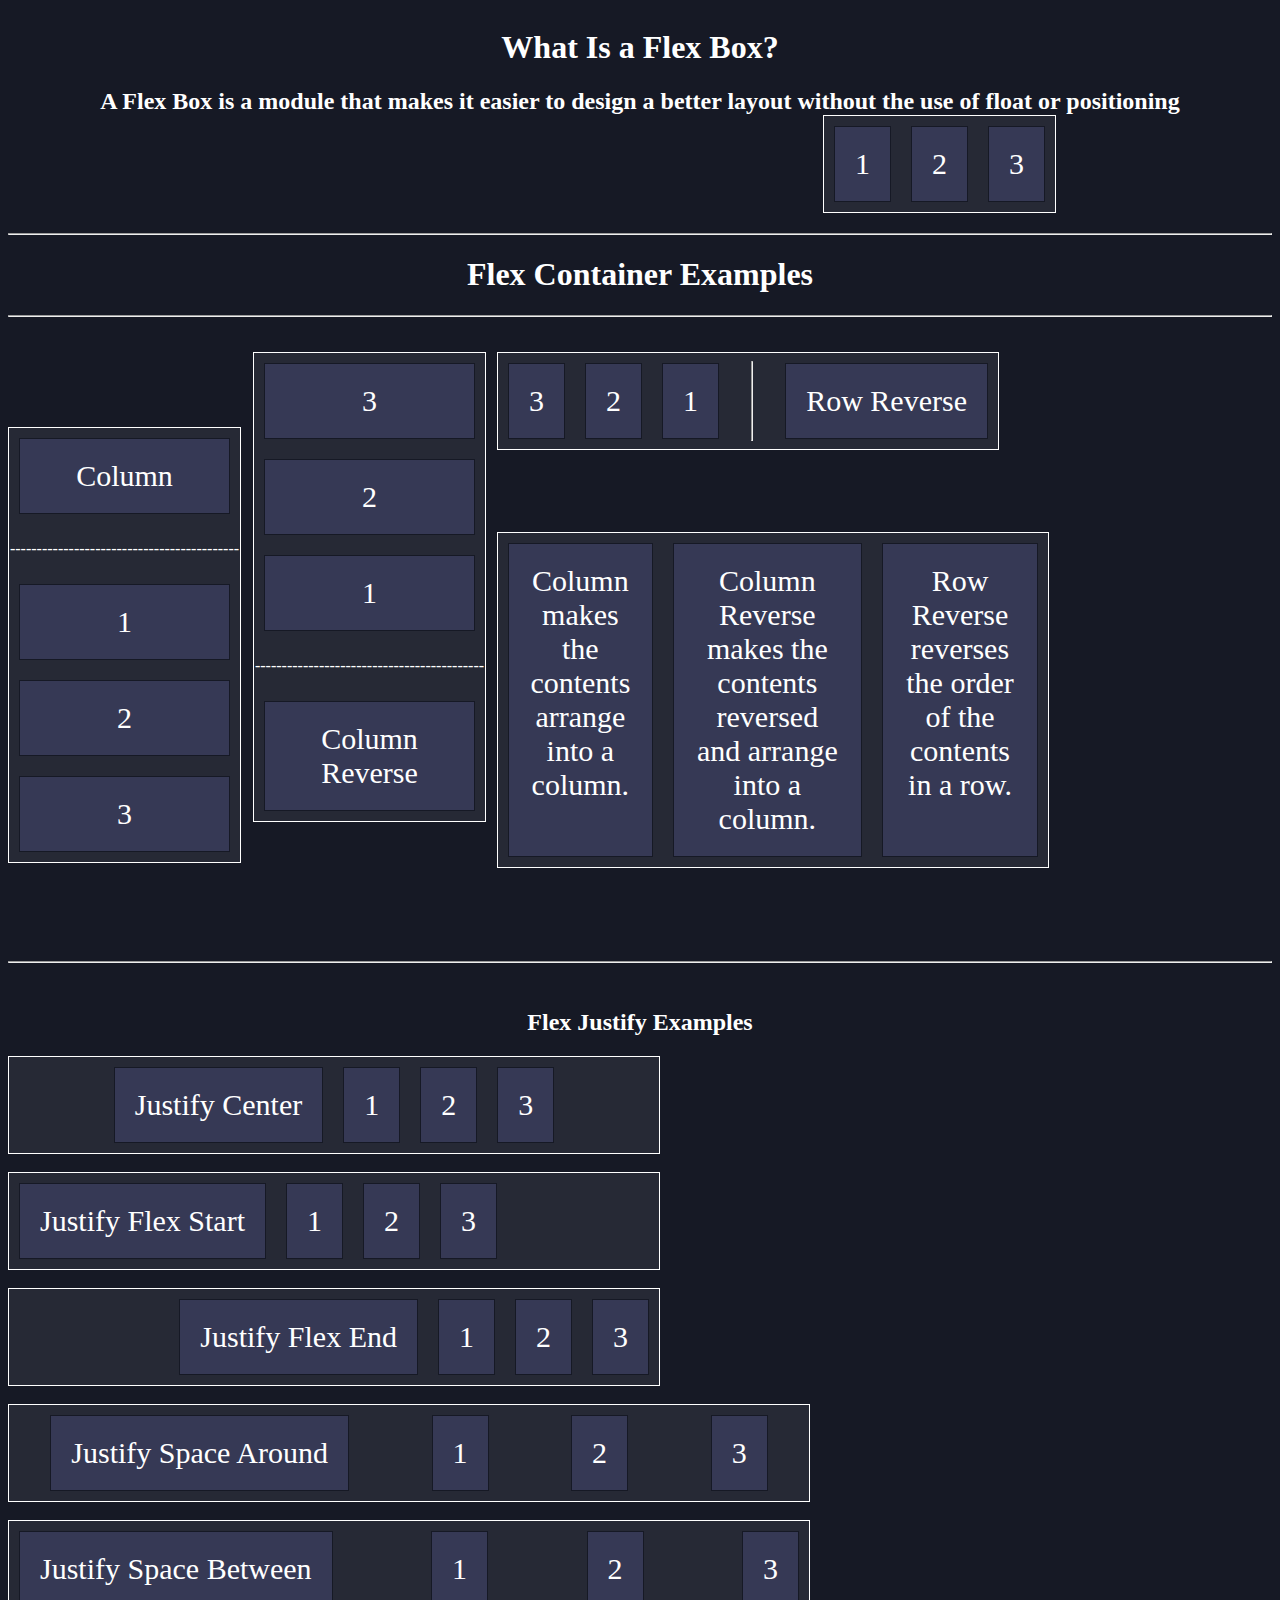
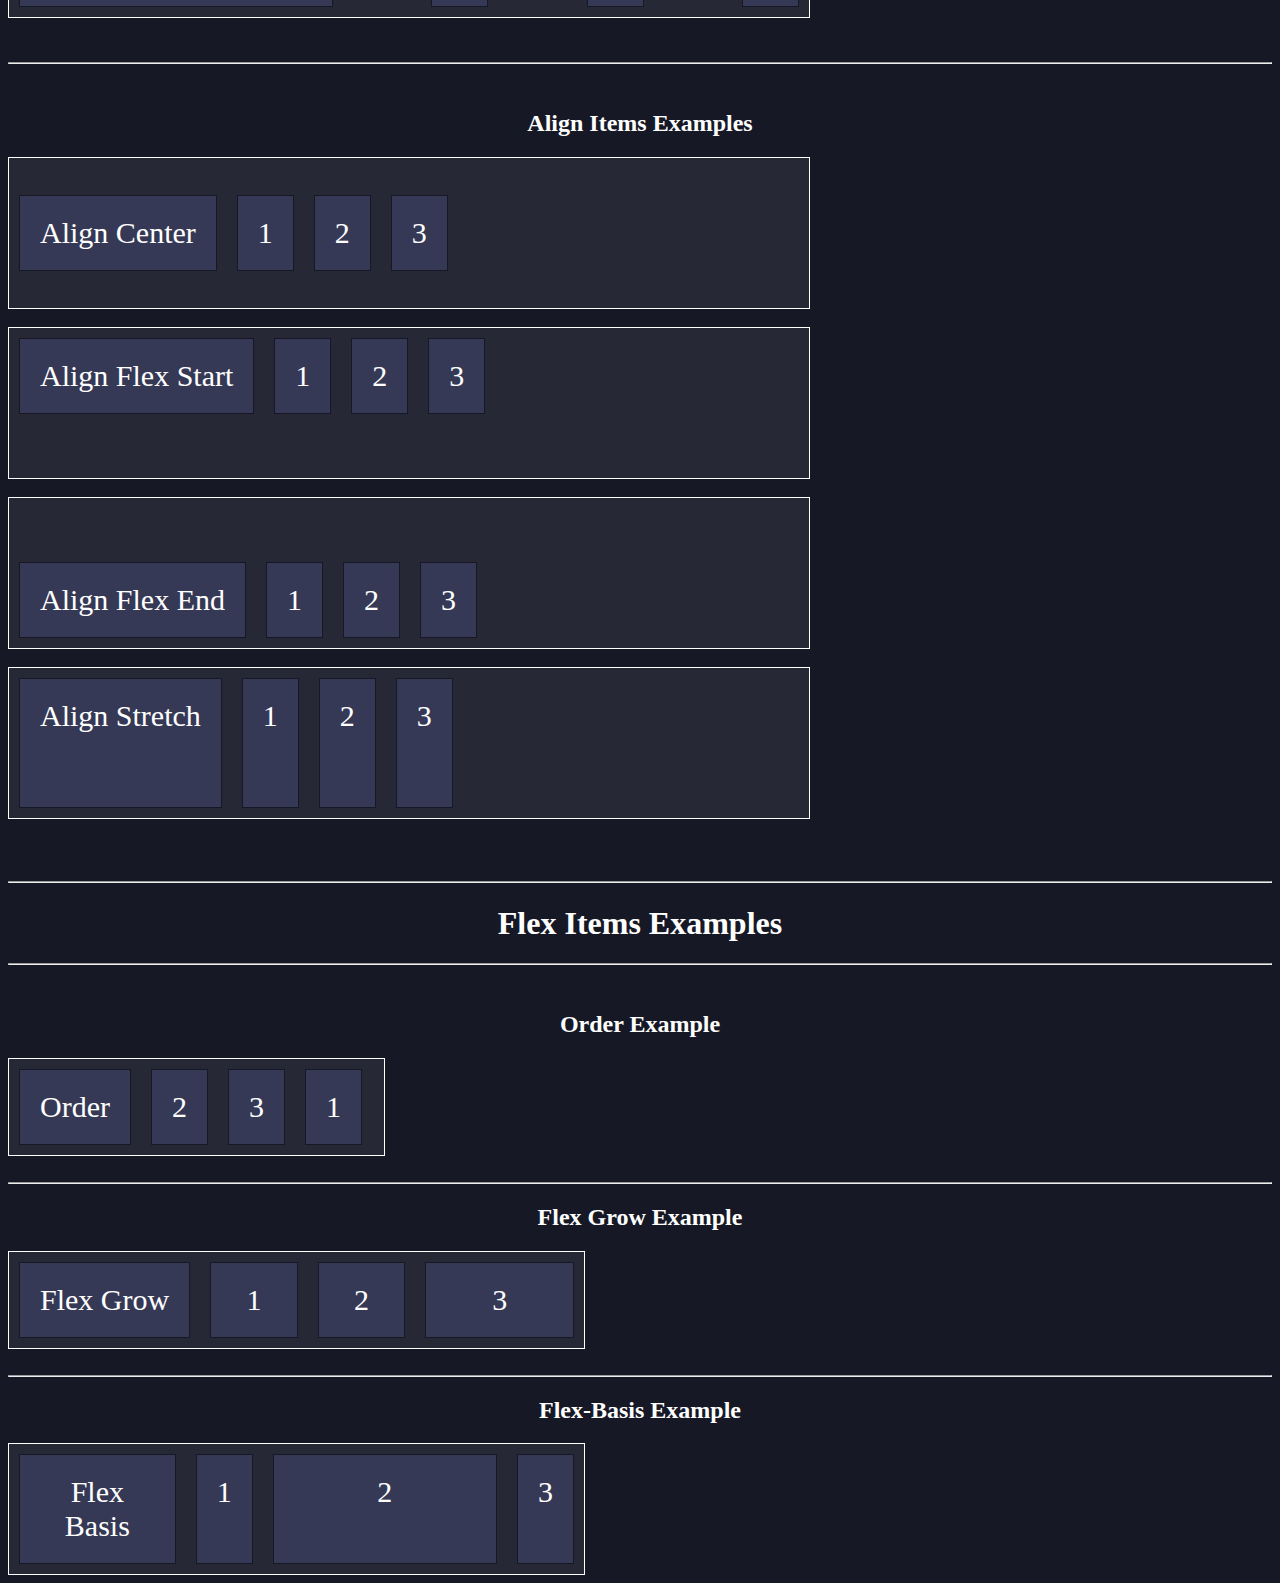
==== commit 68ba3f5d: "Fix everything and finish" ====
--- a/index.html
+++ b/index.html
@@ -7,152 +7,194 @@
         <link rel="stylesheet" href="css/main.css">
         <title>Flex Box</title>
     </head>
-
-    <body>
-        <h1 class="center">What is a Flex Box?</h1>
-    
-        <article>
-            <div class="flex-containerhead">
-                <div class="center"><h4>A Flex Box is a module that makes it easier to design a more flexible and responsive layout
-                without the use of float or positioning (these sentences are in a flex box!)</h4></div>
-                <div class="center"><h6><i>Thank you W3 for the explanation.</i></h6></div>
-            </div>
-
-            <div class="flex-containerhead">
-                <div class="center"><h2>This is a Flex Container.</h2></div>
-                <div class="center"><p>This is the default Flex Container.</p></div>
-                <div class="center"><p>It is pretty cool.</p></div>
-            </div>
-        </article>
-
-        <br>
-        <hr>
-        <br>
-
-        <h1 class="center">Flex Container Examples</h1>
-
-        <br>
-        <br>
-        <hr>
-        <br>
-        <br>
-
-        <h2 class="center">Direction Example</h2>
-        <article>
-
-            <div class="flex-containercol">
-                <div class="center" style="width:200px"><h2>Column</h2></div>
-                <div><h4>1</h4></div>
-                <div><h4>2</h4></div>
-                <div><h4>3</h4></div>
-            </div>
-        </article>
-
-        <br>
-        <hr>
-        <br>
-
-        <article>
-            <h2 class="center">Justify Examples</h2>
-                <!-- <div class="flex-containerstart">
-                    <div class="center"><h2>Start</h2></div>
-                    <hr>
-                    <div><h4>1</h4></div>
-                    <div><h4>2</h4></div>
-                    <div><h4>3</h4></div>
-                </div> -->
-
-                <div class="flex-containerend">
-                    <div class="center"><h2>End</h2></div>
-                    <hr>
-                    <div><h4>1</h4></div>
-                    <div><h4>2</h4></div>
-                    <div><h4>3</h4></div>
-                </div>
-
-                <div class="flex-containerar">
-                    <div class="center"><h2>Space Around</h2></div>
-                    <hr>
-                    <div><h4>1</h4></div>
-                    <div><h4>2</h4></div>
-                    <div><h4>3</h4></div>
-                </div>
-
-                <div class="flex-containerbt">
-                    <div class="center"><h2>Space Between</h2></div>
-                    <hr>
-                    <div><h4>1</h4></div>
-                    <div><h4>2</h4></div>
-                    <div><h4>3</h4></div>
-                </div>
-        </article>
-
-        <br>
-        <hr>
-        <br>
-
-        <h2 class="center">Flex Align Items Examples</h2>
-        <article>
-            <div class="flex-containeralc">
-                <div class="center"><h2>Align Center</h2></div>
-                <hr>
-                <div><h4>1</h4></div>
-                <div><h4>2</h4></div>
-                <div><h4>3</h4></div>
-            </div>
-
-            <div class="flex-containerend1">
-                <div class="center"><h2>Align End</h2></div>
-                <hr>
-                <div><h4>1</h4></div>
-                <div><h4>2</h4></div>
-                <div><h4>3</h4></div>
-            </div>
-
-            </article>
-
-            <br>
+    <body class="flex-containercent">
+        <h1>What Is a Flex Box?</h1>
+        <h2>A Flex Box is a module that makes it easier to design a better layout without the use of float or positioning</h2>
+
+        <br>
+        <br>
+        <br>
+        <br>
+
+        <div class="flex-container" id="exflex">
+            <div>1</div>
+            <div>2</div>
+            <div>3</div>
+        </div>
+        
+        <br>
+        <hr>
+
+        <h1>Flex Container Examples</h1>
+
+        <hr>
+        <br>
+
+        <h2>Flex Direction</h2>
+        <br>
+        <div class="flex-container" id="column">
+            <div>Column</div>
+            <p>-------------------------------------------</p> 
+            <!--The line above (line 30) makes a line that <hr> does not make for some reason-->
+            <div>1</div>
+            <div>2</div>
+            <div>3</div>
+        </div>
+
+        <br>
+
+        <div class="flex-container" id="column-reverse">
+            <div>Column Reverse</div>
+            <p>-------------------------------------------</p>
+            <div>1</div>
+            <div>2</div>
+            <div>3</div>
+        </div>
+
+        <div class="flex-container" id="row-reverse">
+            <div>Row Reverse</div>
             <hr>
-            <br>
-
-        <h1 class="center">Flex Item Examples</h1>
-
-        <article>
-
-            <br>
-            <br>
-            <hr>
-            <br>
-            <br>
-
-            <div class="flex-container">
-                <div class="center"><h2>Flex Grow</h2></div>
-                <hr>
-                <div><h4>1</h4></div>
-                <div style="flex-grow:8;"><h4>2</h4></div>
-                <div><h4>3</h4></div>
-            </div>
-
-            <div class="flex-containerself">
-                <div class="center"><h2>Flex Self Align</h2></div>
-                <hr>
-                <div><h4>1</h4></div>
-                <div style="align-self:center"><h4>2</h4></div>
-                <div><h4>3</h4></div>
-            </div>
-
-            <div class="flex-containerorder">
-                <div class="center"><h2>Flex Order</h2></div>
-                <hr>
-                <div style="order:2"><h4>1</h4></div>
-                <div style="order:3"><h4>2</h4></div>
-                <div style="order:1"><h4>3</h4></div>
-            </div>
-        </article>
-
-        <div class="flex-container">
-            <div>1</div>
-            <div>2</div>
+            <div>1</div>
+            <div>2</div>
+            <div>3</div>
+        </div>
+
+        <div class="flex-container" id="explaindirection">
+            <div>Column makes the contents arrange into a column.</div>
+            <div>Column Reverse makes the contents reversed and arrange into a column.</div>
+            <div>Row Reverse reverses the order of the contents in a row.</div>
+        </div>
+
+        <br>
+        <br>
+        <br>
+        <br>
+        <hr>
+        <br>
+
+        <h2>Flex Justify Examples</h2>
+
+        <div class="flex-container" id="just-center">
+            <div>Justify Center</div>
+            <div>1</div>
+            <div>2</div>
+            <div>3</div>
+        </div>
+
+        <br>
+
+        <div class="flex-container" id="just-flexstart">
+            <div>Justify Flex Start</div>
+            <div>1</div>
+            <div>2</div>
+            <div>3</div>
+        </div>
+
+        <br>
+
+        <div class="flex-container" id="just-flexend">
+            <div>Justify Flex End</div>
+            <div>1</div>
+            <div>2</div>
+            <div>3</div>
+        </div>
+
+        <br>
+
+        <div class="flex-container" id="just-around">
+            <div>Justify Space Around</div>
+            <div>1</div>
+            <div>2</div>
+            <div>3</div>
+        </div>
+
+        <br>
+
+        <div class="flex-container" id="just-between">
+            <div>Justify Space Between</div>
+            <div>1</div>
+            <div>2</div>
+            <div>3</div>
+        </div>
+
+        <br>
+        <br>
+        <hr>
+        <br>
+
+        <h2>Align Items Examples</h2>
+
+        <div class="flex-container" id="align-center">
+            <div>Align Center</div>
+            <div>1</div>
+            <div>2</div>
+            <div>3</div>
+        </div>
+
+        <br>
+
+        <div class="flex-container" id="align-flexstart">
+            <div>Align Flex Start</div>
+            <div>1</div>
+            <div>2</div>
+            <div>3</div>
+        </div>
+
+        <br>
+
+        <div class="flex-container" id="align-flexend">
+            <div>Align Flex End</div>
+            <div>1</div>
+            <div>2</div>
+            <div>3</div>
+        </div>
+
+        <br>
+
+        <div class="flex-container" id="align-stretch">
+            <div>Align Stretch</div>
+            <div>1</div>
+            <div>2</div>
+            <div>3</div>
+        </div>
+
+        <br>
+        <br>
+        <br>
+
+        <hr>
+        <h1>Flex Items Examples</h1>
+        <hr>
+        <br>
+
+        <h2>Order Example</h2>
+
+        <div class="flex-container" id="order">
+            <div>Order</div>
+            <div style="order:3;">1</div>
+            <div style="order:1;">2</div>
+            <div style="order:2;">3</div>
+        </div>
+        <br>
+
+        <hr>
+        <h2>Flex Grow Example</h2>
+
+        <div class="flex-container" id="grow">
+            <div>Flex Grow</div>
+            <div style="flex-grow:1;">1</div>
+            <div style="flex-grow:1;">2</div>
+            <div style="flex-grow:3;">3</div>
+        </div>
+        <br>
+
+        <hr>
+        <h2>Flex-Basis Example</h2>
+
+        <div class="flex-container" id="basis">
+            <div>Flex Basis</div>
+            <div>1</div>
+            <div style="flex-basis:200px;">2</div>
             <div>3</div>
         </div>
 
--- a/css/main.css
+++ b/css/main.css
@@ -1,176 +1,134 @@
-/* Give the body a nice background color */
-
 body {
+    align-content:center;
+    text-align:center;
     background-color:#161925;
     color:white;
 }
 
-/* Create a class and an id for centering text */
+/* I cant get the flex box's to center
+and its unironically making me really mad */
 
-.center {
-    text-align:center;
-}
+/* I already had to start over because nothing
+would work for me, and that made me mad to begin with */
 
-#textcenter {
-    text-align:center;
-}
+/* Now I have to do this on a chromebook at midnight the day it's due
+because I had to start over. */
 
-/* Create a class to center content */
-
-#contentcenter {
-    align-self:center;
-}
-
-article > div{
-    background-color: grey;
-    width:350px;
-    margin:10px;
-    align-content:center;
-}
-
-article {
-    align-content:center;
-}
-
-article > div > h2 {
-    text-align:center;
-}
-
-/* Change line height for Paragraphs, h4 and h6 so they are not
-spread so far apart */
-
-/* div > p {
-    line-height:0.1em;
-} */
-
-div > h4 {
-    line-height:1em;
-}
-
-div > h6{
-    font-size:7px;
-    /* line-height:0.1em; */
-}
-
-/* Create a white border */
-
-.flex-containerhead {
-    border:solid 1px white;
-}
-
-/* Direction Example */
-
-/* Flex Item Examples */
-
-/* Test W3 Things */
+/* Classes */
 
 .flex-container {
     display:flex;
     background-color:#262935;
-    width:700px;
+    width:231px;
     border:1px solid white;
 }
 
-.flex-containerhead {
-    display:flex;
-    background-color:#262935;
-    width:1000px;
+/* Id's */
+
+#exflex {
+    position:absolute;
+    left:823px;
+    top:115px;
 }
 
-.flex-containerend {
-    display:flex;
-    background-color:#262935;
-    width:1000px;
-    border:1px solid white;
-    align-content:flex-end;
+/* Yes, I know using relative positioning is not
+the best idea but its genuinely the only way I could
+get things to go where I wanted them to go */
+
+#column {
+    flex-direction:column;
 }
 
-.flex-containerar {
-    display:flex;
-    align-content:space-around;
-    background-color:#262935;
-    width:800px;
-    border:1px solid white;
+#column-reverse {
+    flex-direction:column-reverse;
+    position:absolute;
+    left:253px;
+    bottom:78px;
 }
 
-.flex-containerbt {
-    display:flex;
-    background-color:#262935;
-    width:700px;
-    border:1px solid white;
+#row-reverse {
+    flex-direction:row-reverse;
+    position:absolute;
+    width:500px;
+    left:497px;
+    bottom:450px;
+}
+
+#explaindirection {
+    width:550px;
+    position:absolute;
+    left:497px;
+    bottom:32px;
+}
+
+
+
+#just-center {
+    width:650px;
+    justify-content:center;
+}
+
+#just-flexstart {
+    width:650px;
+    justify-content:flex-start;
+}
+
+#just-flexend {
+    width:650px;
+    justify-content:flex-end;
+}
+
+#just-around {
+    width:800px;
+    justify-content:space-around;
+}
+
+#just-between {
+    width:800px;
     justify-content:space-between;
 }
 
-.flex-containercol {
-    display:flex;
-    flex-direction:column;
-    background-color: #262935;
-    width:700px;
-    border:1px solid white;
+
+
+#align-center {
+    width:800px;
+    height:150px;
+    align-items:center;
 }
 
-.flex-containerself {
-    display:flex;
-    background-color:#262935;
-    width:700px;
-    border:1px solid white;
+#align-flexstart {
+    width:800px;
+    height:150px;
+    align-items:flex-start;
 }
 
-.flex-containerorder {
-    display:flex;
-    background-color:#262935;
-    width:700px;
-    border:1px solid white;
+#align-flexend {
+    width:800px;
+    height:150px;
+    align-items:flex-end;
 }
 
-.flex-containeralc {
-    display:flex;
-    align-items:center;
-    background-color:#262935;
-    width:700px;
-    height:200px;
-    border:1px solid white;
+#align-stretch {
+    width:800px;
+    height:150px;
+    align-items:stretch;
 }
 
-.flex-containerend1 {
-    display:flex;
-    align-items:flex-end;
-    background-color:#262935;
-    width:800px;
-    border:1px solid white;
+
+
+#order {
+    width:375px;
 }
 
-.flex-containercol > div {
-    background-color:#363955;
-    width:100px;
-    margin:10px;
-    text-align:center;
-    padding:20px;
-    font-size:30px;
-    border:1px solid #161925;
+#grow {
+    width:575px;
 }
 
-.flex-containerar > div > h2 {
-    font-size:25px;
+#basis {
+    width:575px;
 }
 
-/* .flex-containerstart {
-    display:flex;
-    background-color:#262935;
-    justify-content:flex-start;
-    width:1000px;
-    border:1px solid white;
-}
-
-.flex-containerstart > div {
-    background-color:#363955;
-    width:100px;
-    margin:10px;
-    text-align:center;
-    padding:20px;
-    font-size:30px;
-    border:1px solid #161925;
-} */
+/* Divs */
 
 .flex-container > div {
     background-color:#363955;
@@ -180,95 +138,3 @@
     border:1px solid #161925;
 }
 
-.flex-containerend > div {
-    background-color:#363955;
-    margin:10px;
-    padding:20px;
-    font-size:30px;
-    text-align:center;
-    width:100px;
-    border:1px solid #161925;
-}
-
-.flex-containerar > div {
-    background-color:#363955;
-    width:100px;
-    margin:10px;
-    padding:20px;
-    font-size:25px;
-    text-align:center;
-    border:1px solid #161925;
-}
-
-.flex-containerbt > div {
-    background-color:#363955;
-    width:100px;
-    margin:10px;
-    padding:20px;
-    font-size:30px;
-    text-align:center;
-    border:1px solid #161925;
-}
-
-.flex-containerbt > div > h2 {
-    font-size:25px;
-}
-
-.flex-containerself > div {
-    background-color:#363955;
-    width:100px;
-    margin:10px;
-    padding:20px;
-    font-size:30px;
-    text-align:center;
-    border:1px solid #161925;
-}
-
-.flex-containerself > div > h2 {
-    font-size:25px;
-}
-
-.flex-containerorder > div {
-    background-color:#363955;
-    width:100px;
-    margin:10px;
-    padding:20px;
-    font-size:30px;
-    text-align:center;
-    border:1px solid #161925;
-}
-
-.flex-containerorder > div > h2 {
-    font-size:25px;
-}
-
-.flex-containeralc > div {
-    background-color:#363955;
-    width:100px;
-    margin:10px;
-    font-size:20px;
-    text-align:center;
-    border:1px solid #161925;
-}
-
-.flex-containerend1 > div {
-    background-color:#363955;
-    width:100px;
-    margin:10px;
-    font-size:30px;
-    text-align:center;
-    border:1px solid #161925
-}
-
-.flex-containerhead > div {
-    background-color:#363955;
-    margin:10px;
-    padding:20px;
-    font-size:30px;
-    overflow:visible;
-    border:1px solid #161925;
-}
-
-
-
-/* W3 Works So I'm Going To Use It */